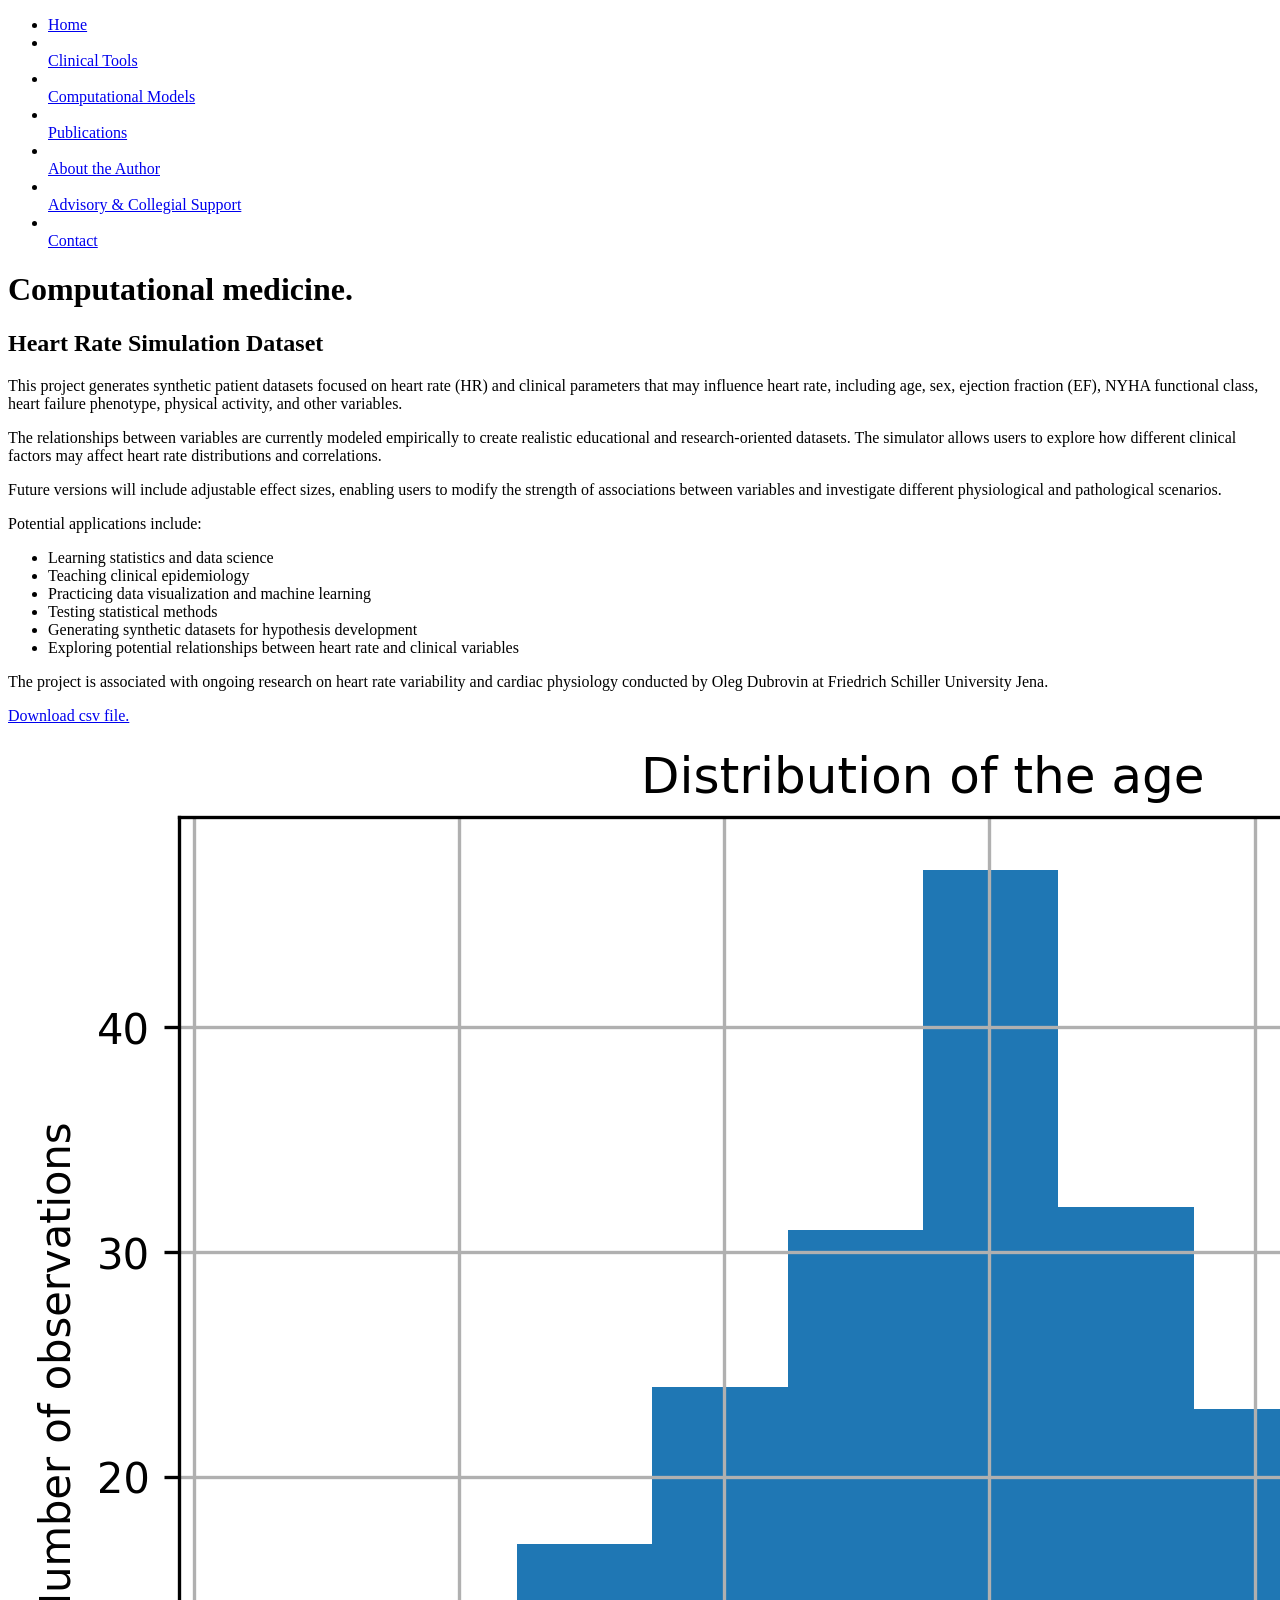
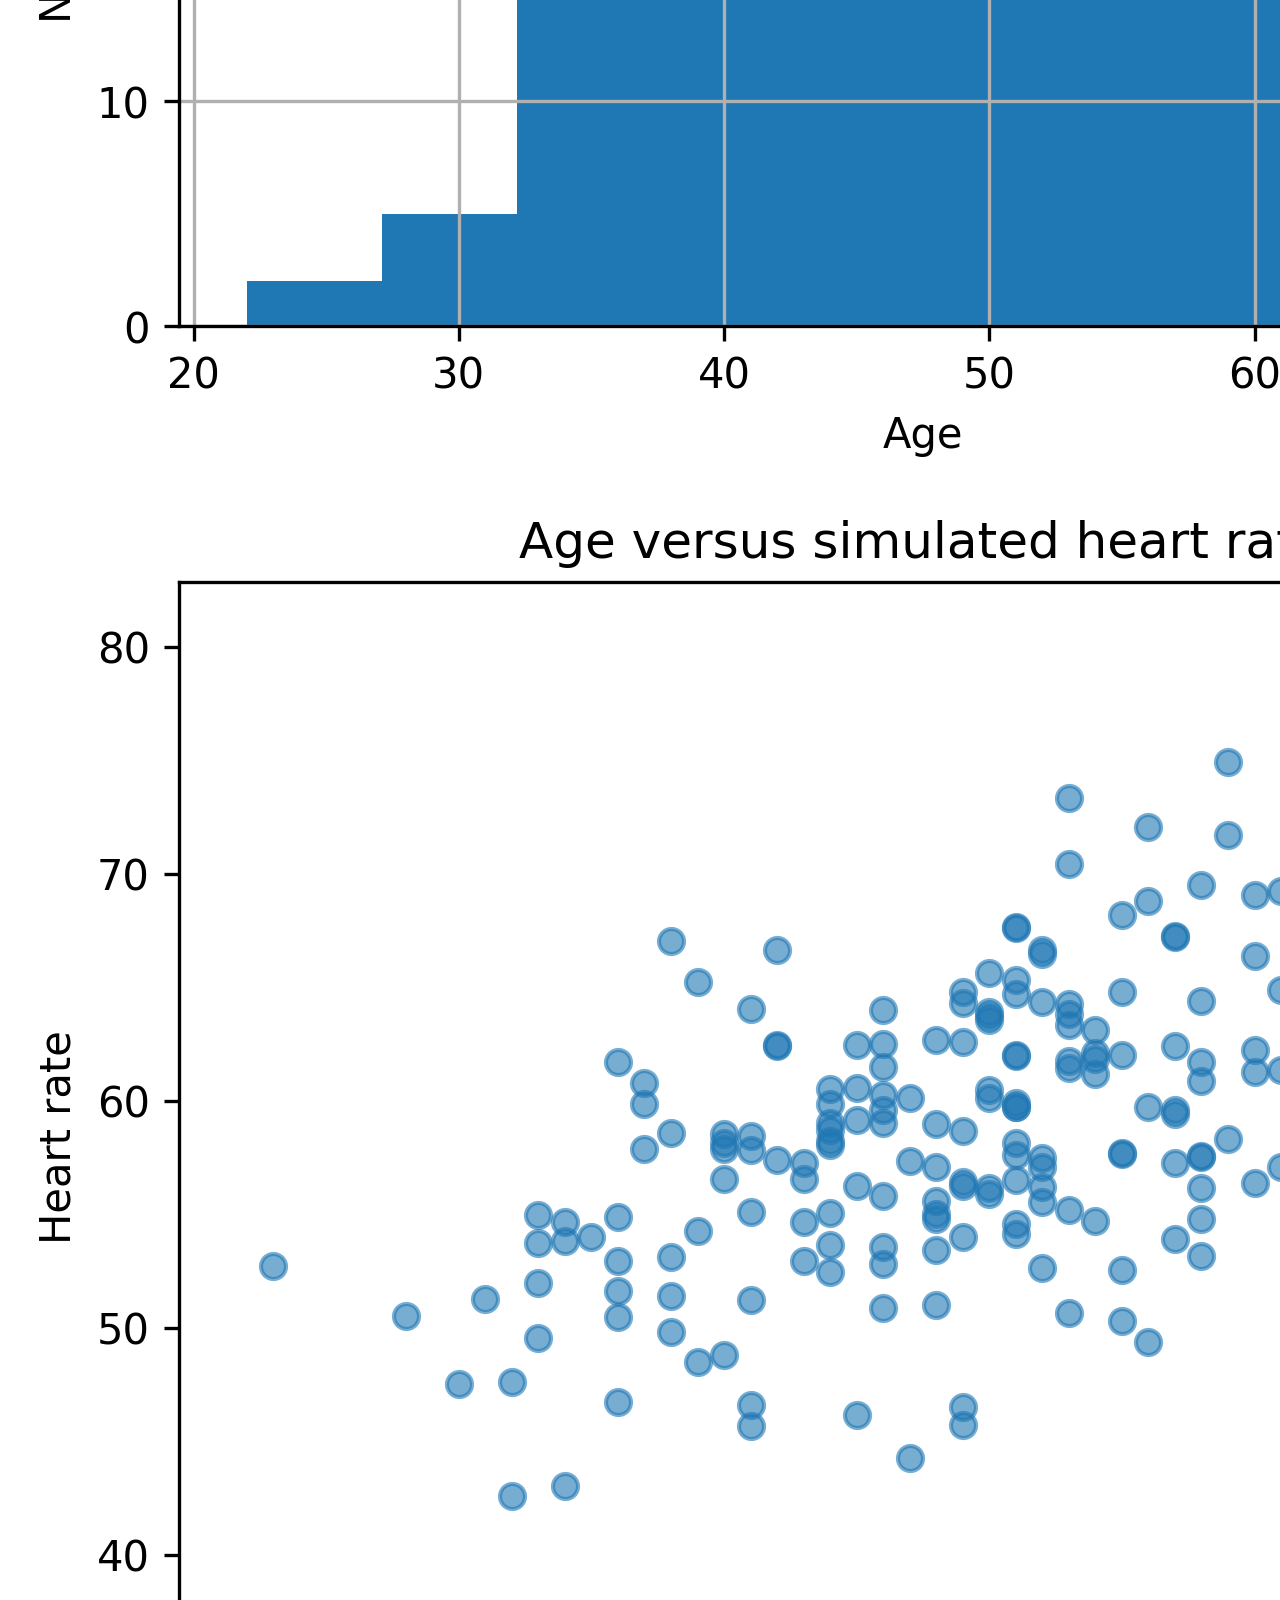
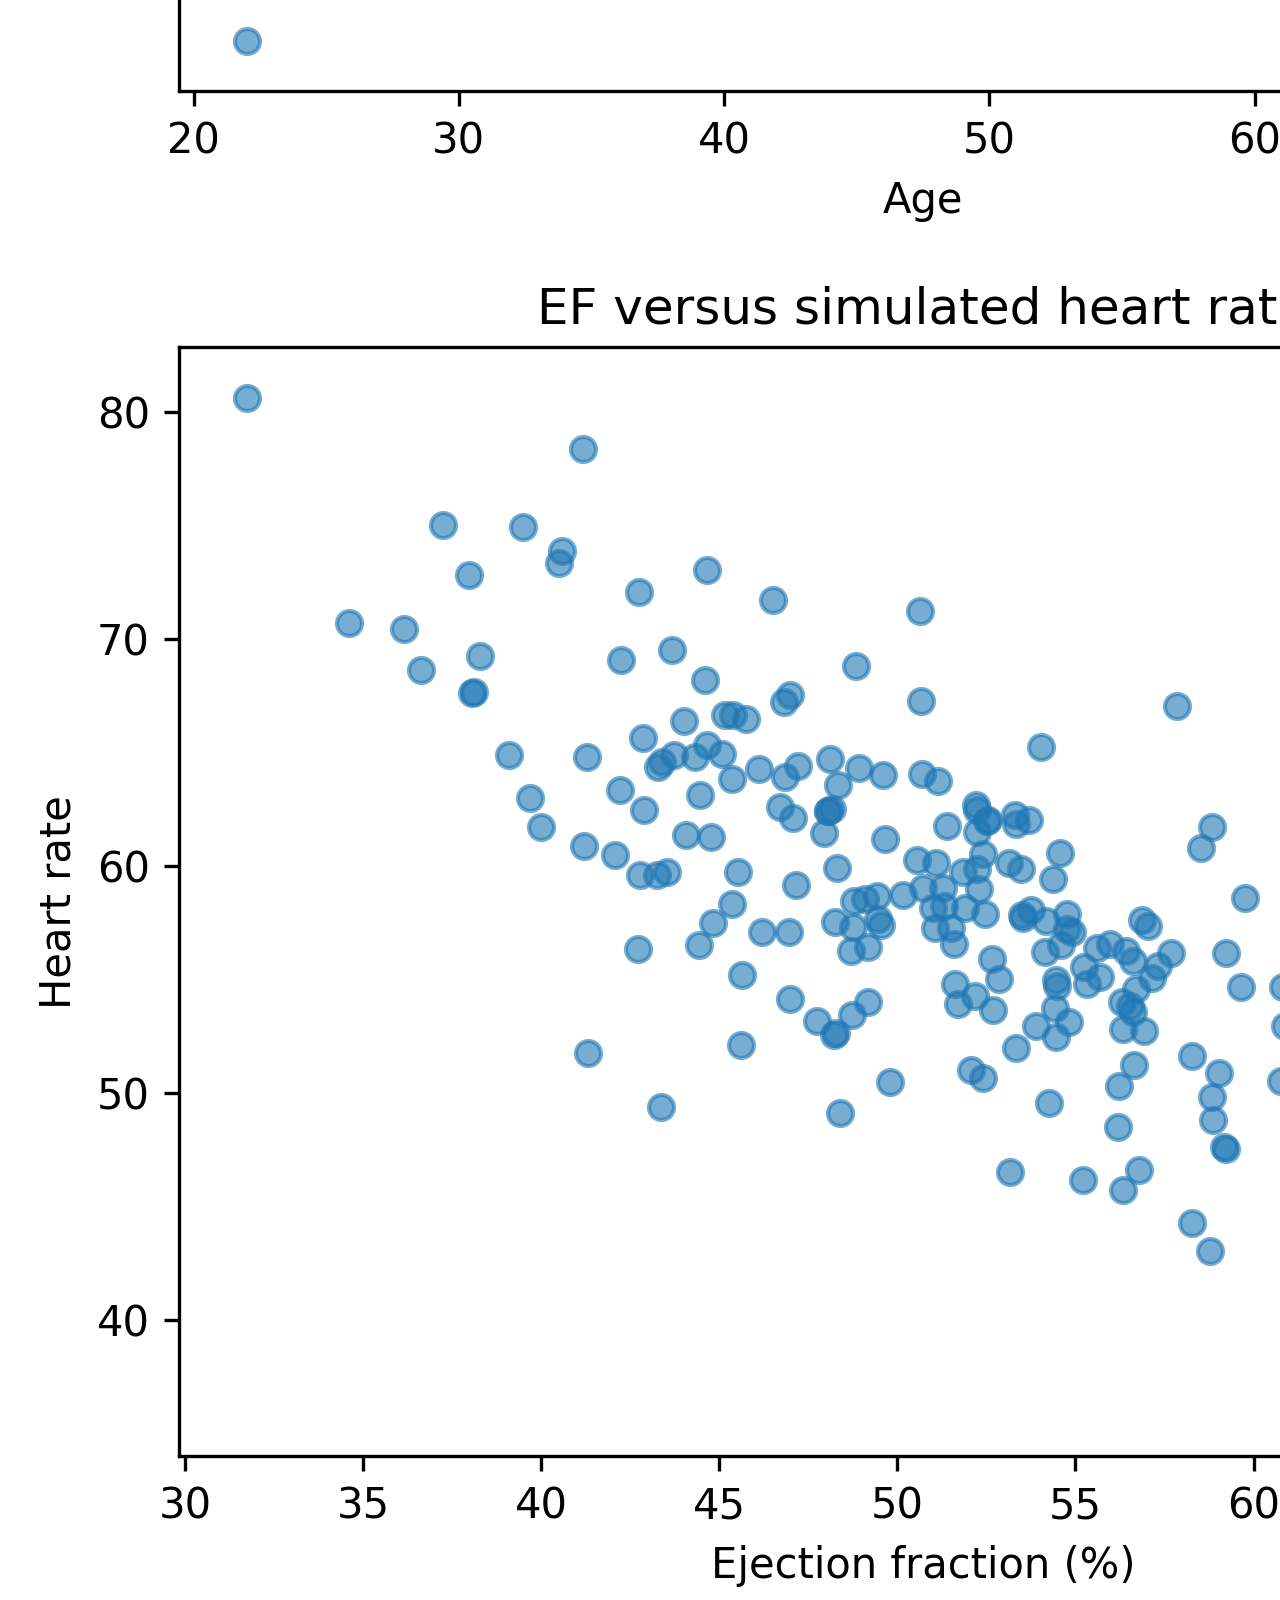
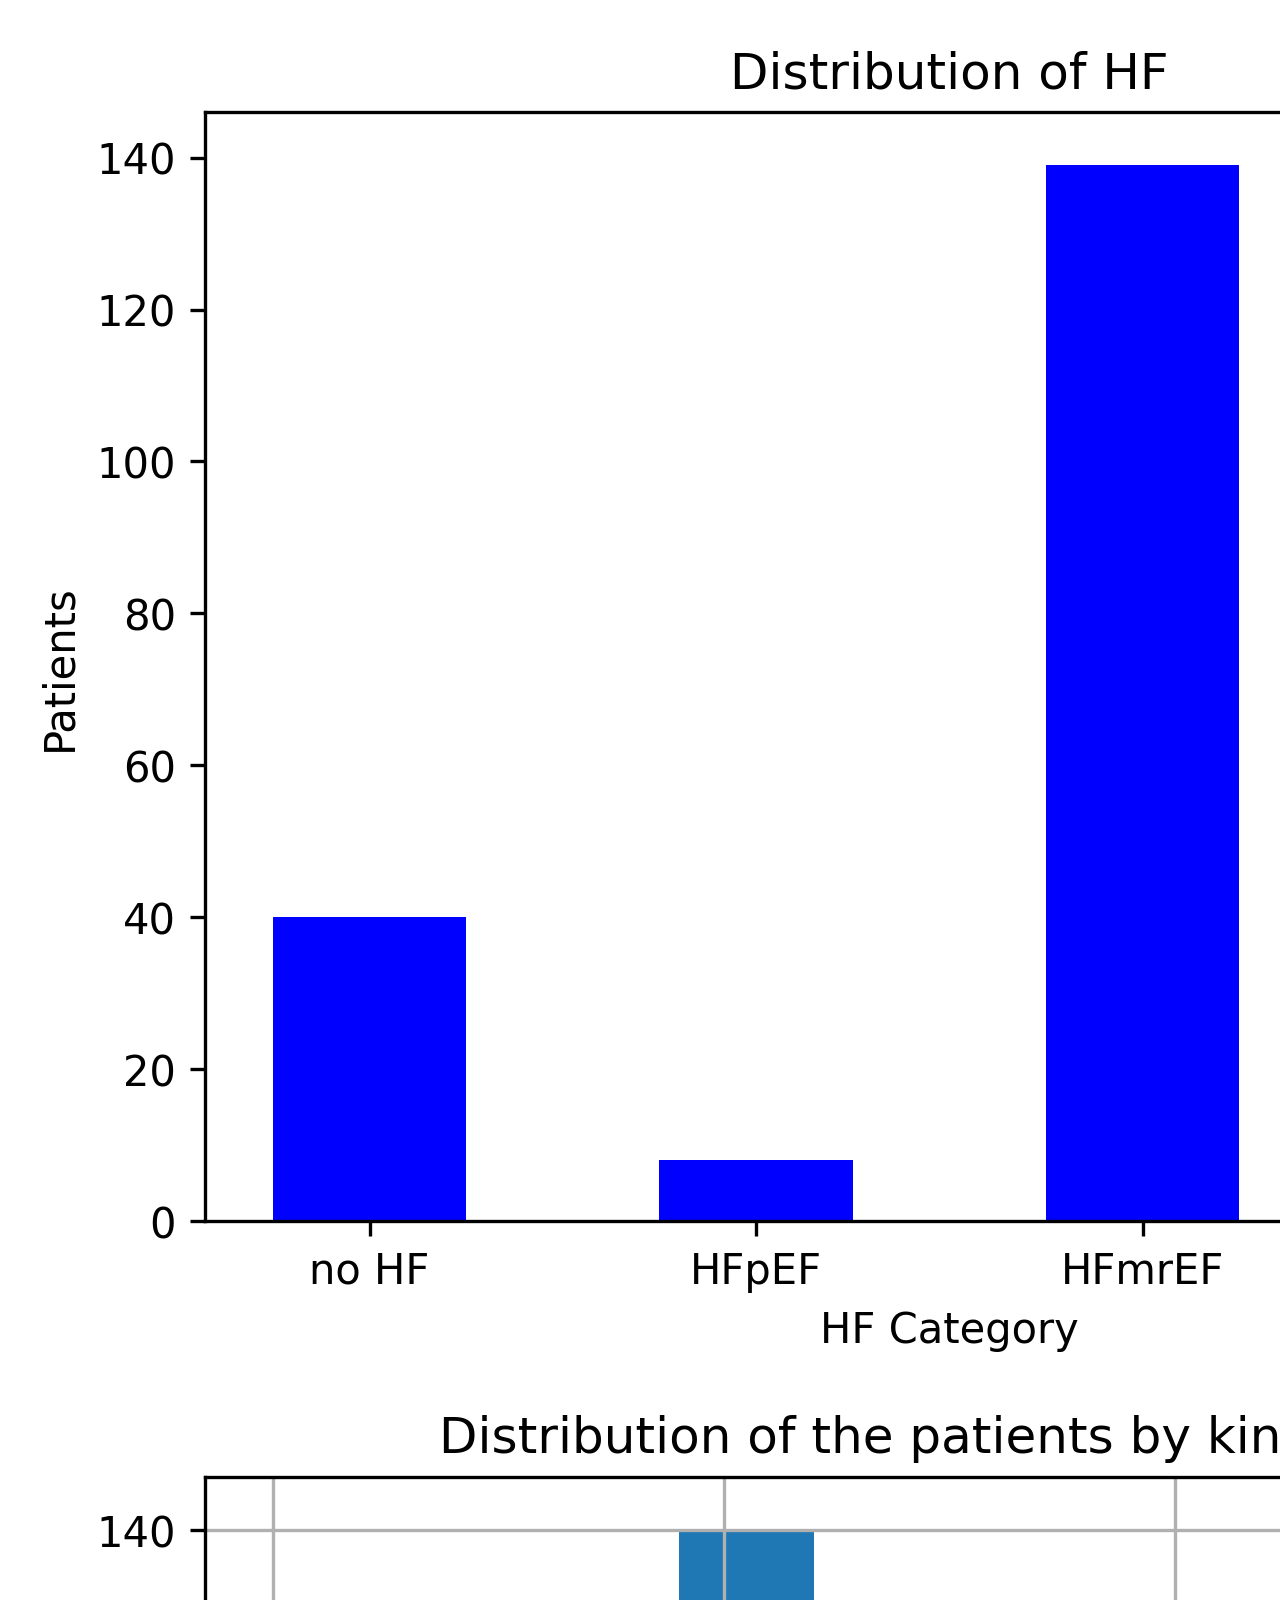
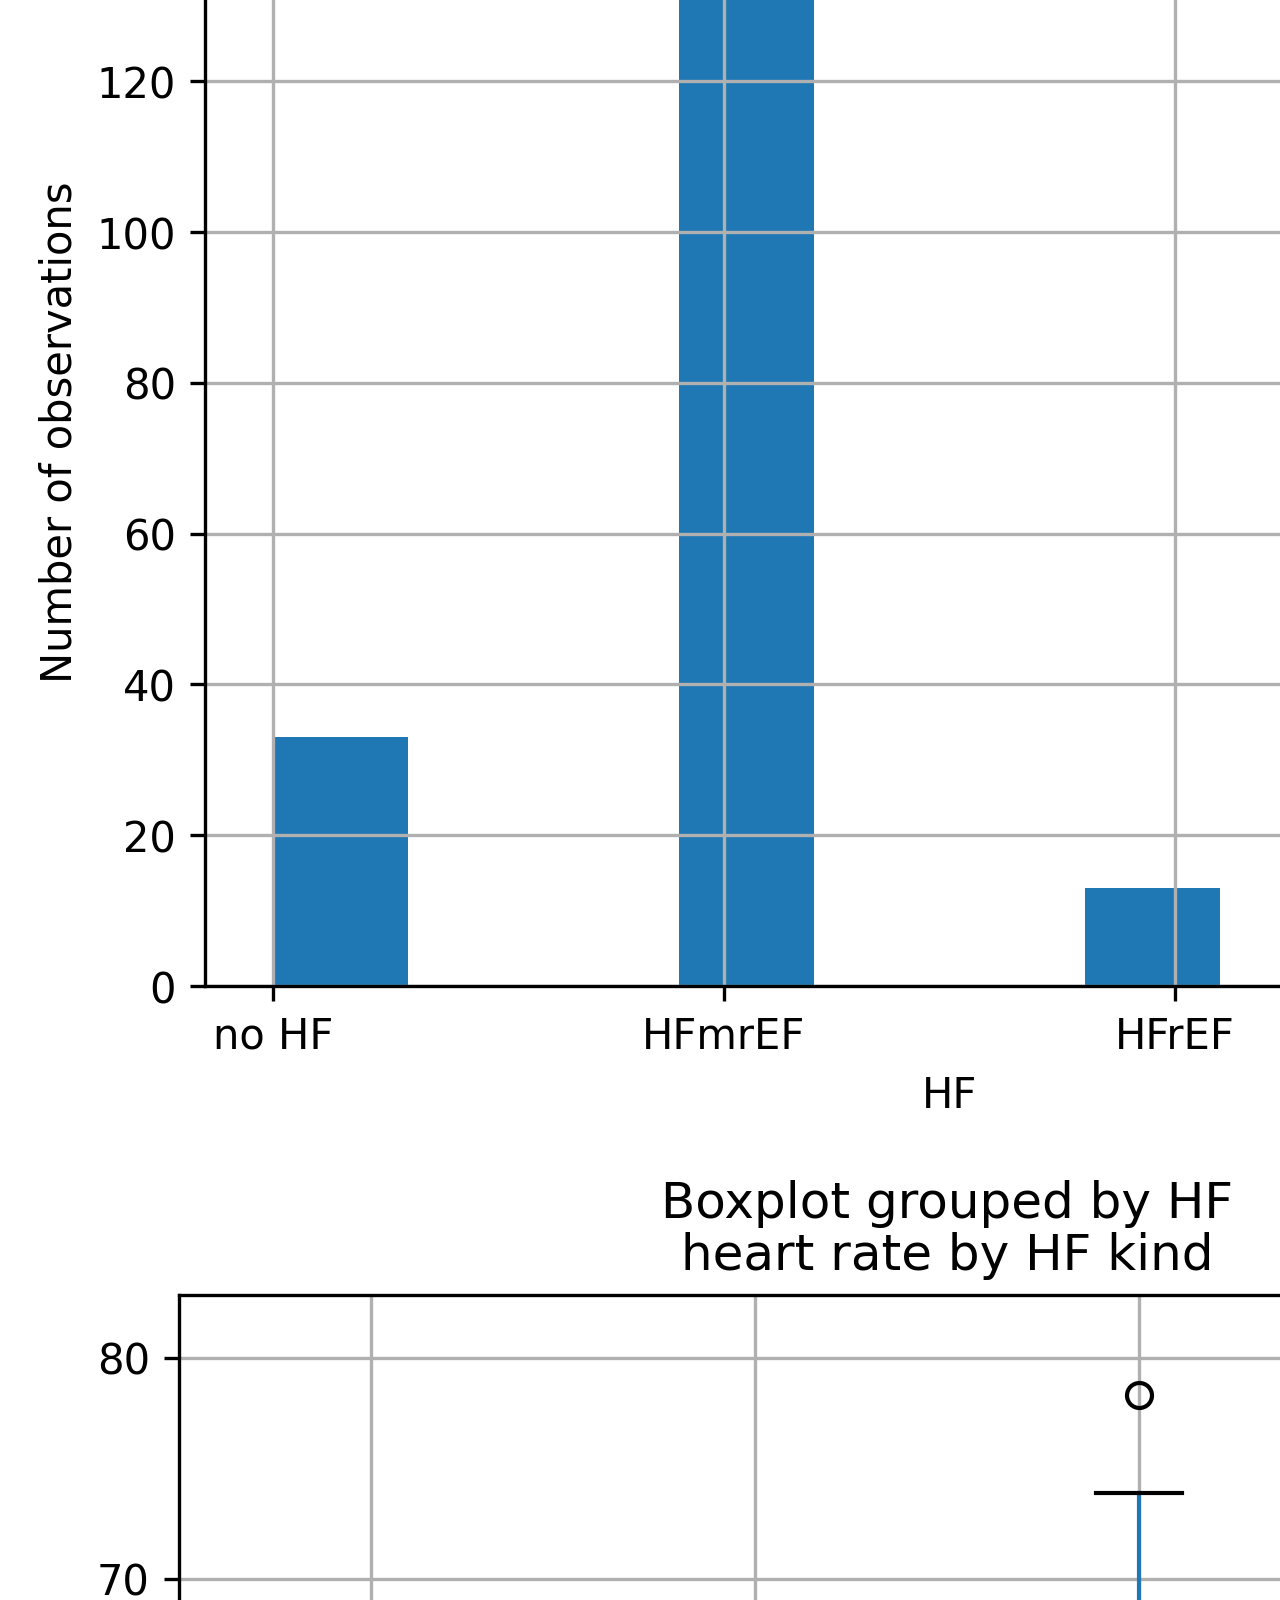
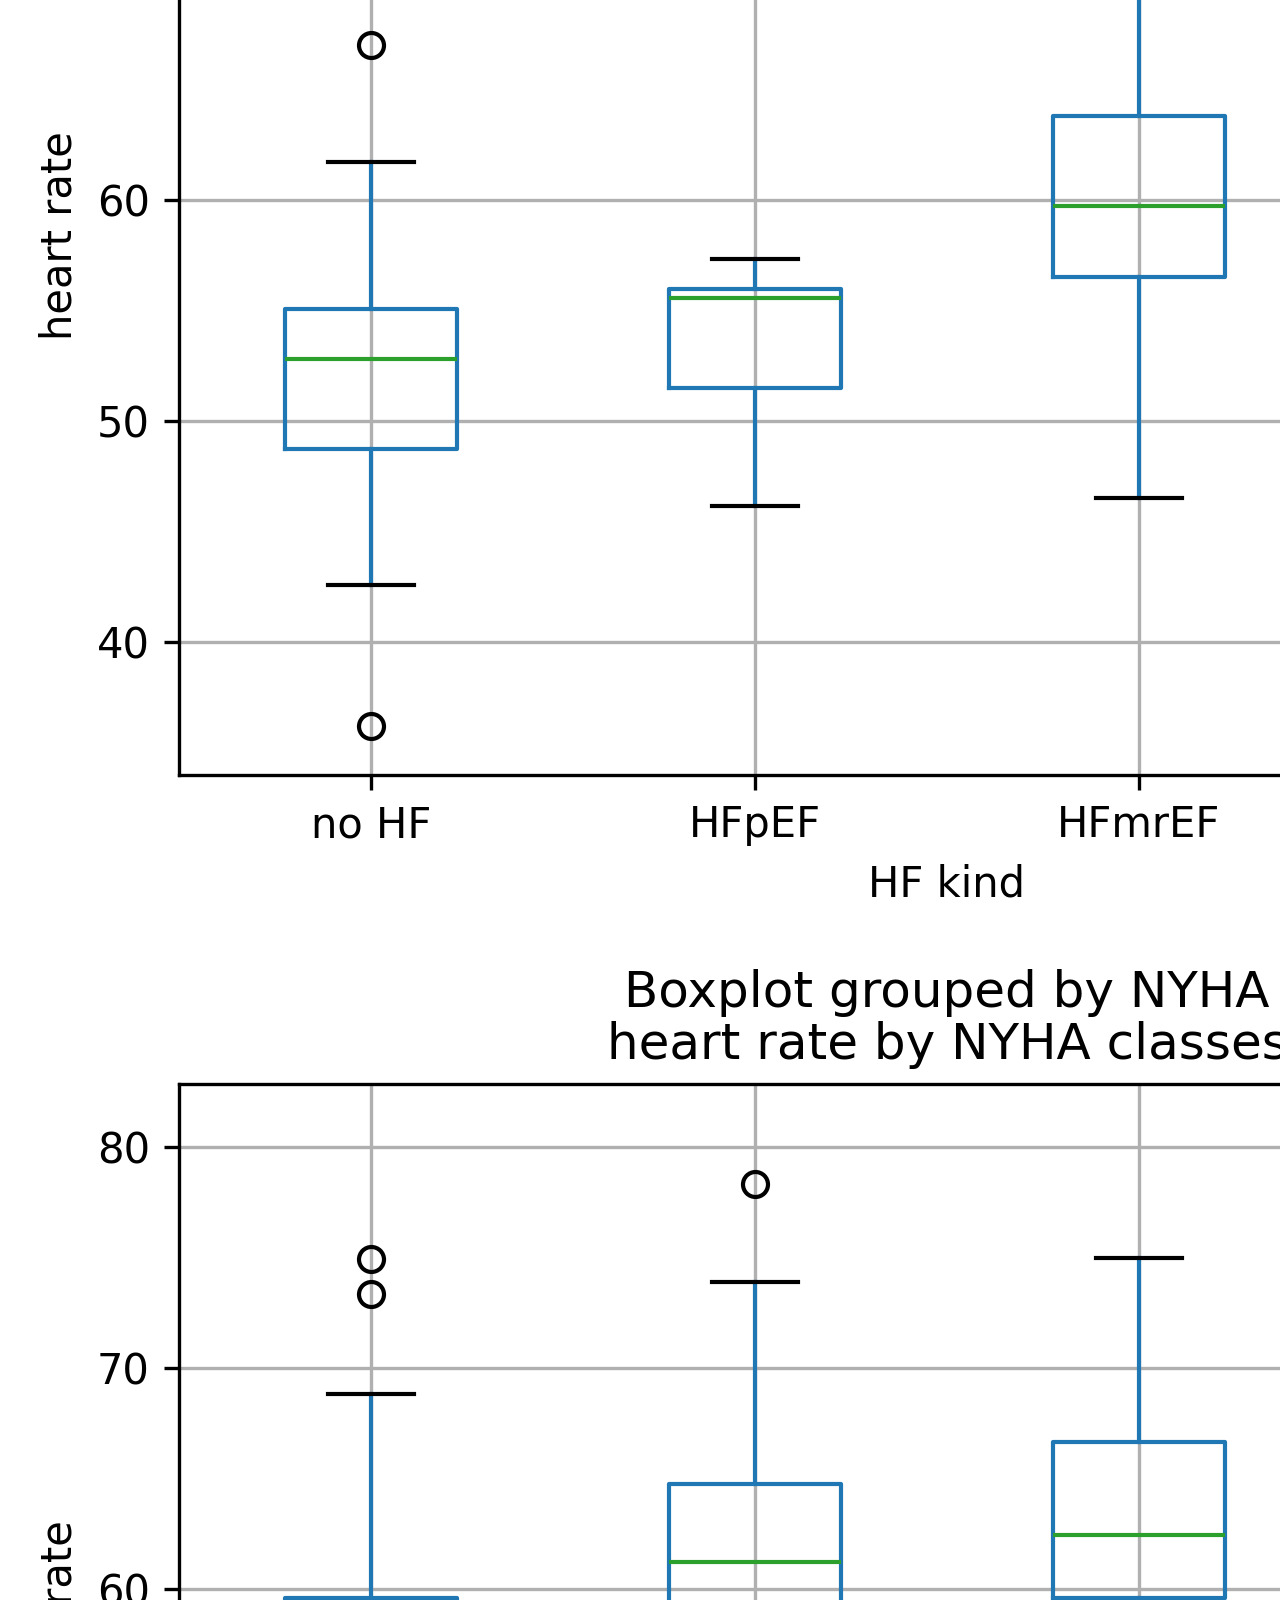
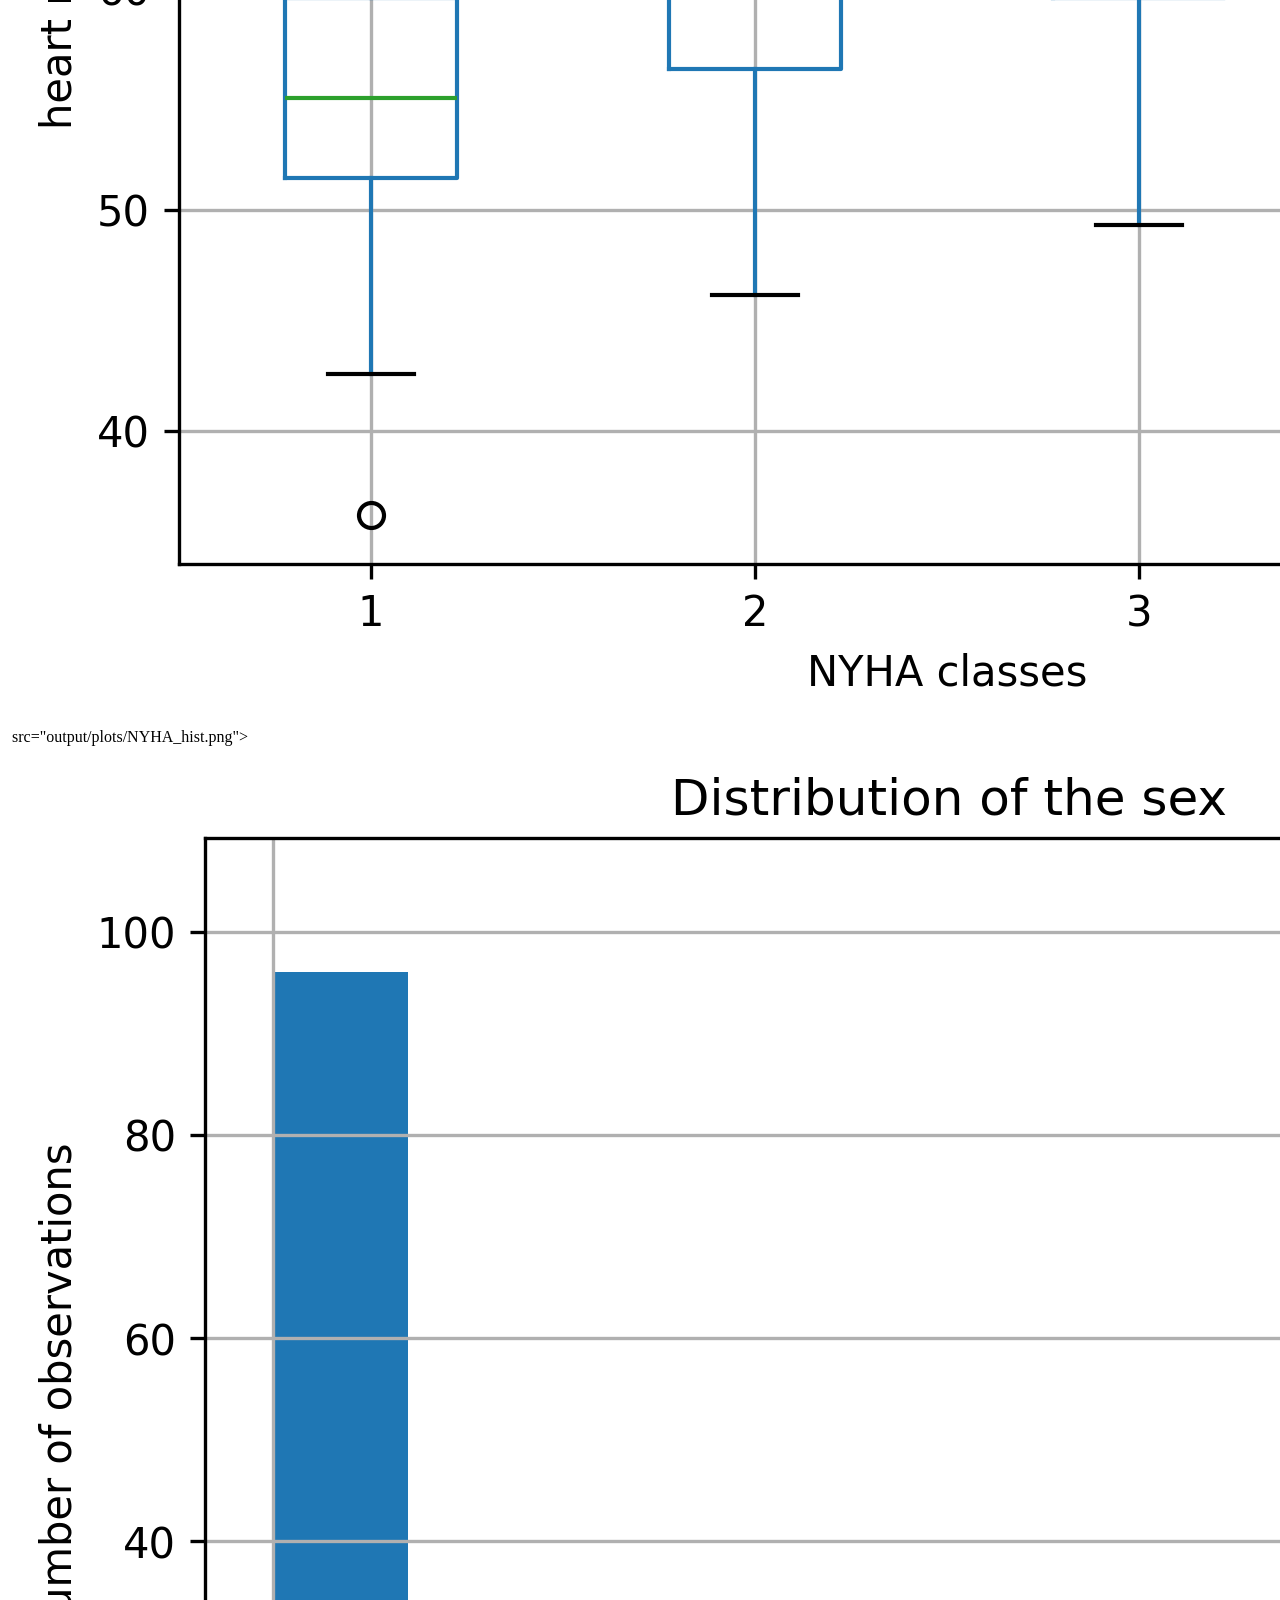
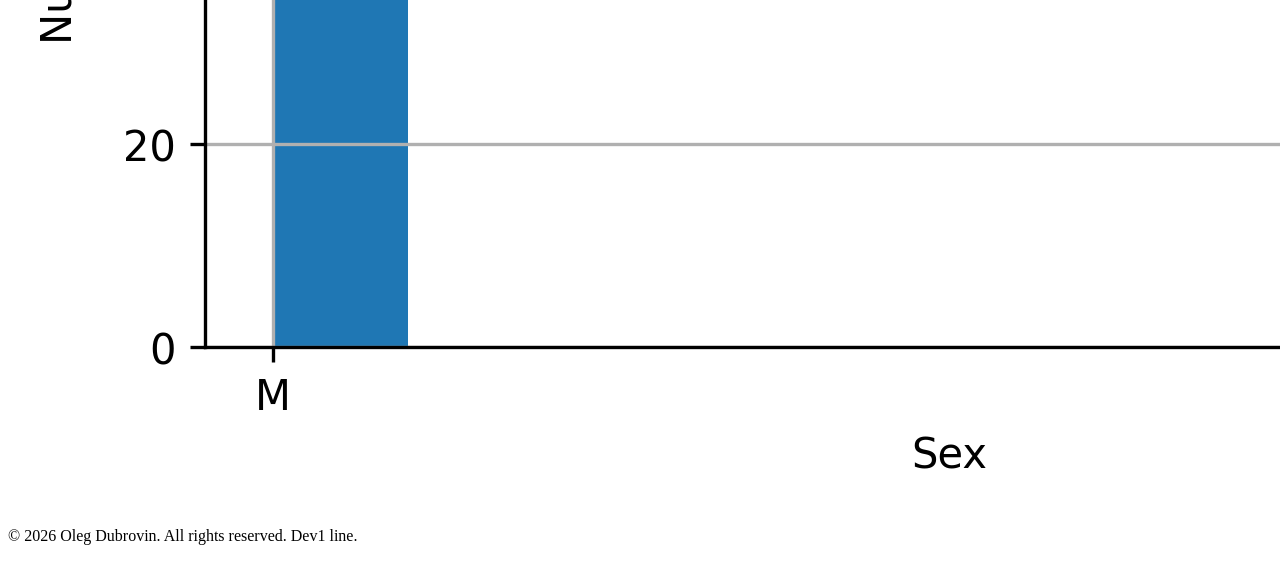
==== HR_data/index.html @ 80c2c416 "convert HR data" ====
<!doctype html>
<html lang="en">
<head>
  <meta charset="utf-8">
  <meta name="viewport" content="width=device-width, initial-scale=1">
  <title>Computational modelling in medicine</title>
  <meta name="description" content="Computational cardiology, electrophysiology, and physiological modeling.">
  <link rel="stylesheet" href="../css/style.css">
</head>

<body>
  <header>
    <nav>
        <ul>
      <li><a href="../index.html">Home</a></li>
       <li></li><a href="../tools.html">Clinical Tools</a></li>
       <li></li><a href="../models.html">Computational Models</a></li>
       <li></li><a href="../publications.html">Publications</a></li>
       <li></li><a href="../author.html">About the Author</a></li>
       <li></li><a href="../advisory.html">Advisory & Collegial Support  </a></li>
       <li></li><a href="../contact.html">Contact</a></li>
      </ul>
    </nav>
  </header>

  <main class="grid">
    <h1>Computational medicine.</h1>
<h2>Heart Rate Simulation Dataset</h2>

<p>This project generates synthetic patient datasets focused on heart rate (HR) and clinical parameters that may influence heart rate, including age, sex, ejection fraction (EF), NYHA functional class, heart failure phenotype, physical activity, and other variables.</p>
<p>The relationships between variables are currently modeled empirically to create realistic educational and research-oriented datasets. The simulator allows users to explore how different clinical factors may affect heart rate distributions and correlations.
</p>
<p>Future versions will include adjustable effect sizes, enabling users to modify the strength of associations between variables and investigate different physiological and pathological scenarios.</p>
<p>Potential applications include:</p>
<ul>
      <li>Learning statistics and data science</li>
       <li>Teaching clinical epidemiology</li>
       <li>Practicing data visualization and machine learning</li>
       <li>Testing statistical methods</li>
       <li>Generating synthetic datasets for hypothesis development</li>
       <li>Exploring potential relationships between heart rate and clinical variables</li>
      </ul>


<p>The project is associated with ongoing research on heart rate variability and cardiac physiology conducted by Oleg Dubrovin at Friedrich Schiller University Jena.</p>
<div>
   <a  href="output/df1.csv">Download csv file.</a> </div>
   <a href="output/plots/age_hist.png" ><img class="plot-image" src="output/plots/age_hist.png"></a>
    <a href="output/plots/Age_vs_hr.png" ><img  class="plot-image" src="output/plots/Age_vs_hr.png"></a>
    <a href="output/plots/ef_vs_hr.png" ><img class="plot-image" src="output/plots/ef_vs_hr.png"></a>
    <a href="output/plots/HF_bar.png" ><img class="plot-image" src="output/plots/HF_bar.png"></a>
    <a href="output/plots/HF_hist.png" ><img  class="plot-image" src="output/plots/HF_hist.png"></a>
    <a href="output/plots/hr_by_HF.png" ><img  class="plot-image" src="output/plots/hr_by_HF.png"></a>
    <a href="output/plots/hr_by_HYHA.png" ><img  class="plot-image" src="output/plots/hr_by_HYHA.png"></a>
    <a href="output/plots/NYHA_hist.png" > </a><img class="plot-image"> src="output/plots/NYHA_hist.png"></a>
    <a href="output/plots/sex_hist.png" ><img  class="plot-image" src="output/plots/sex_hist.png"></a>


  </main>

  <footer>
    <p>&copy; 2026 Oleg Dubrovin. All rights reserved. Dev1 line. </p>
  </footer>
</body>
</html>
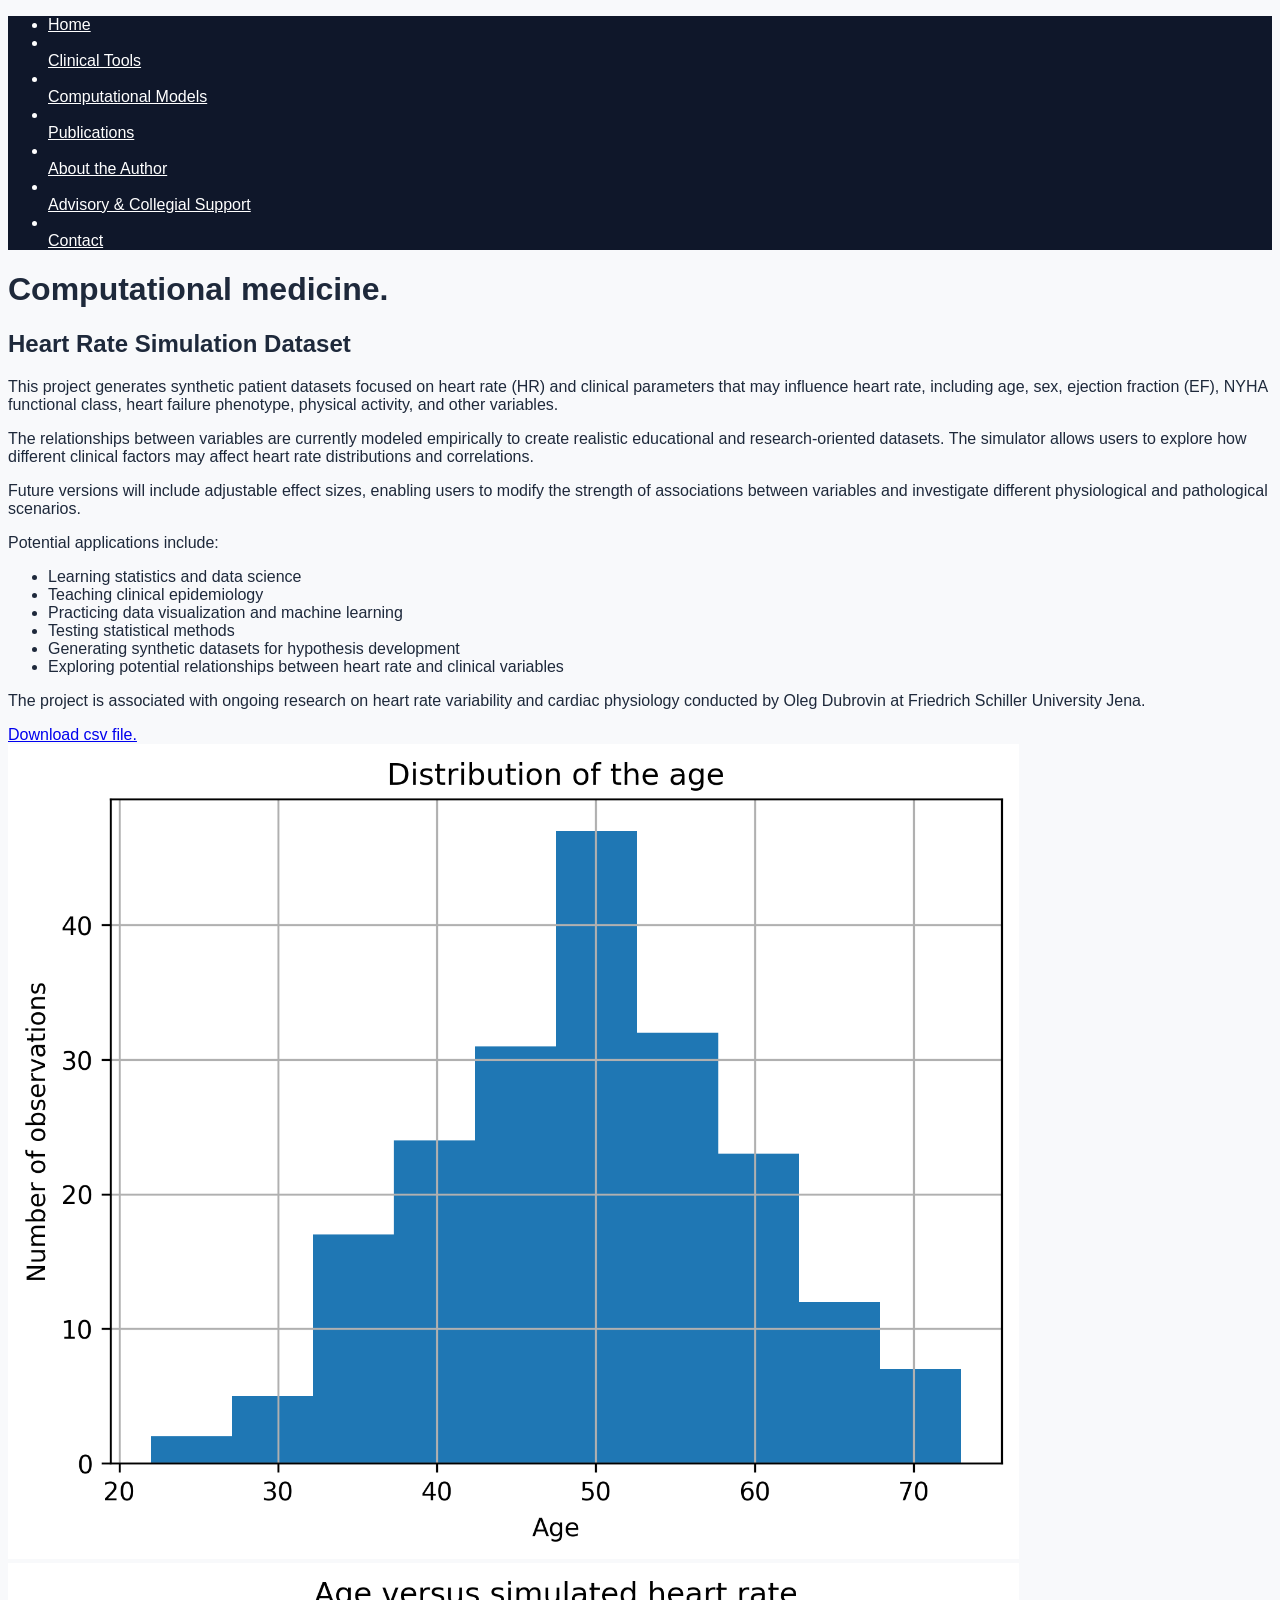
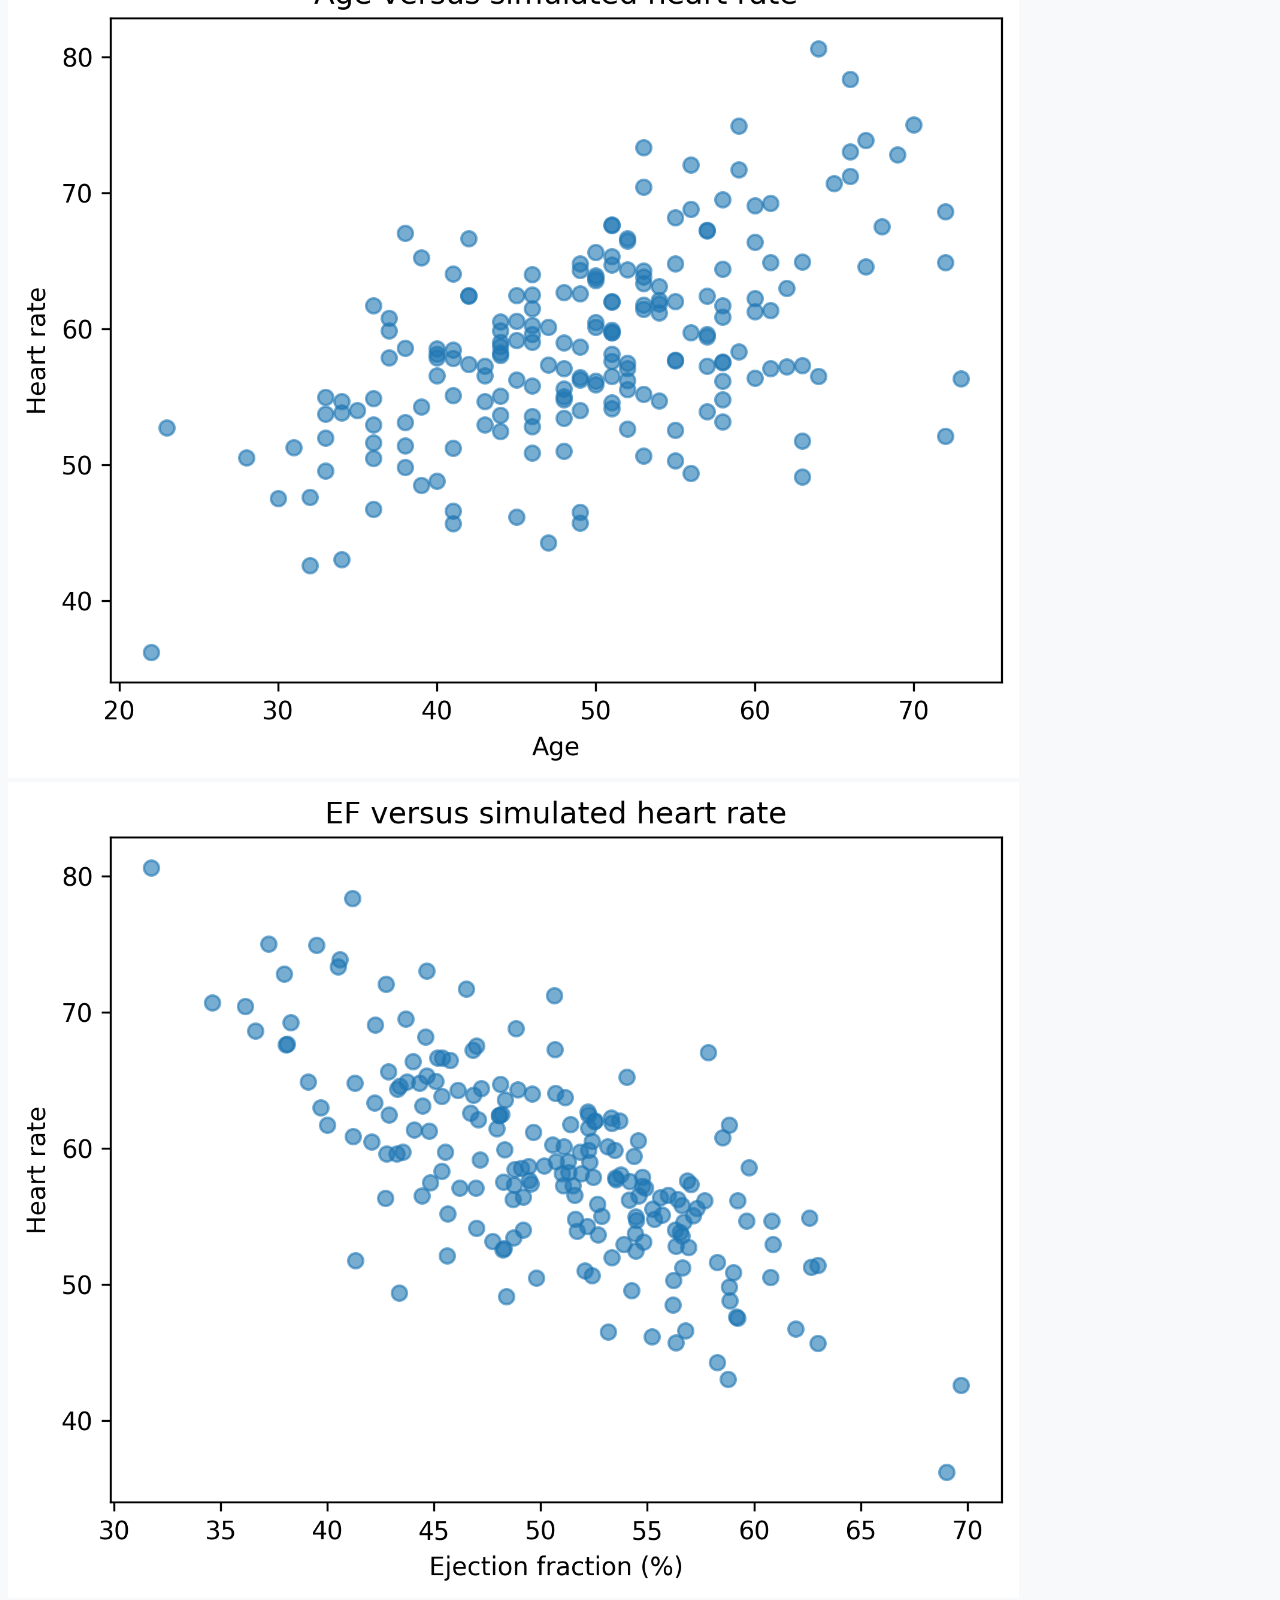
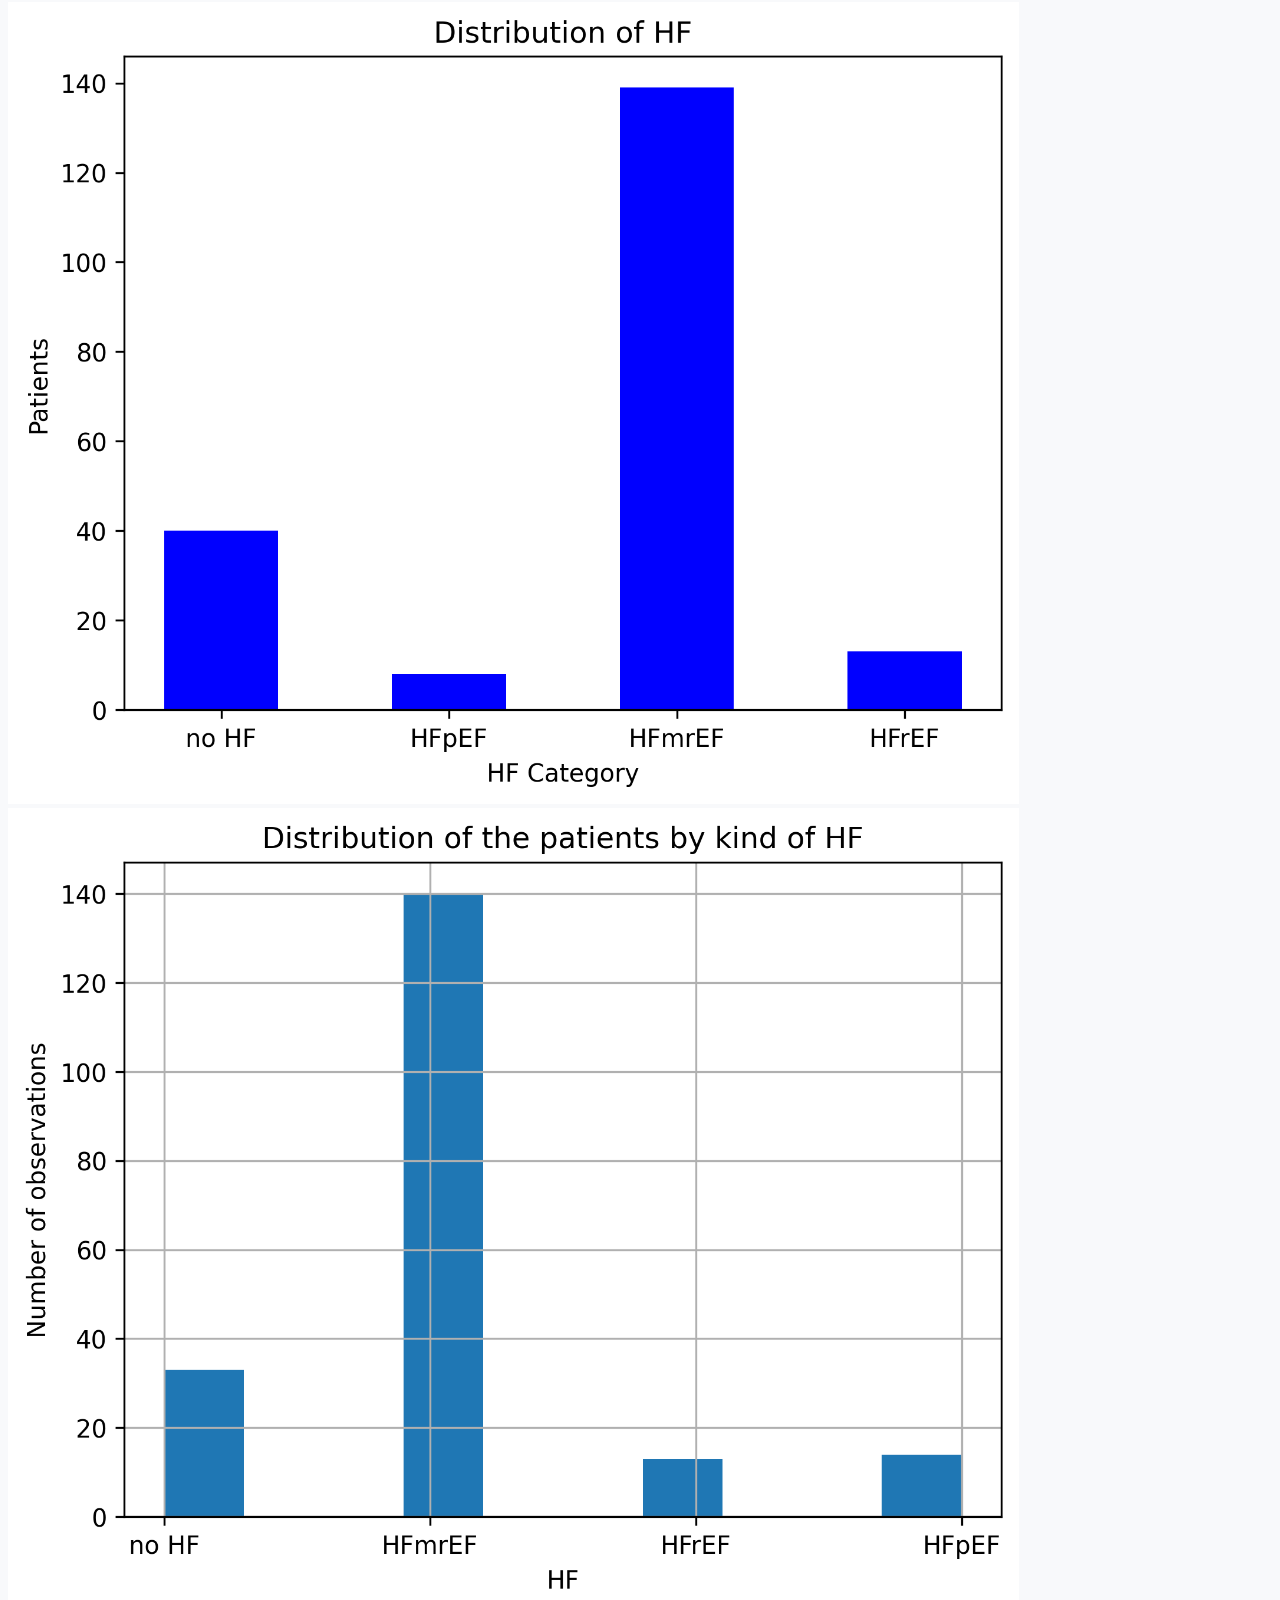
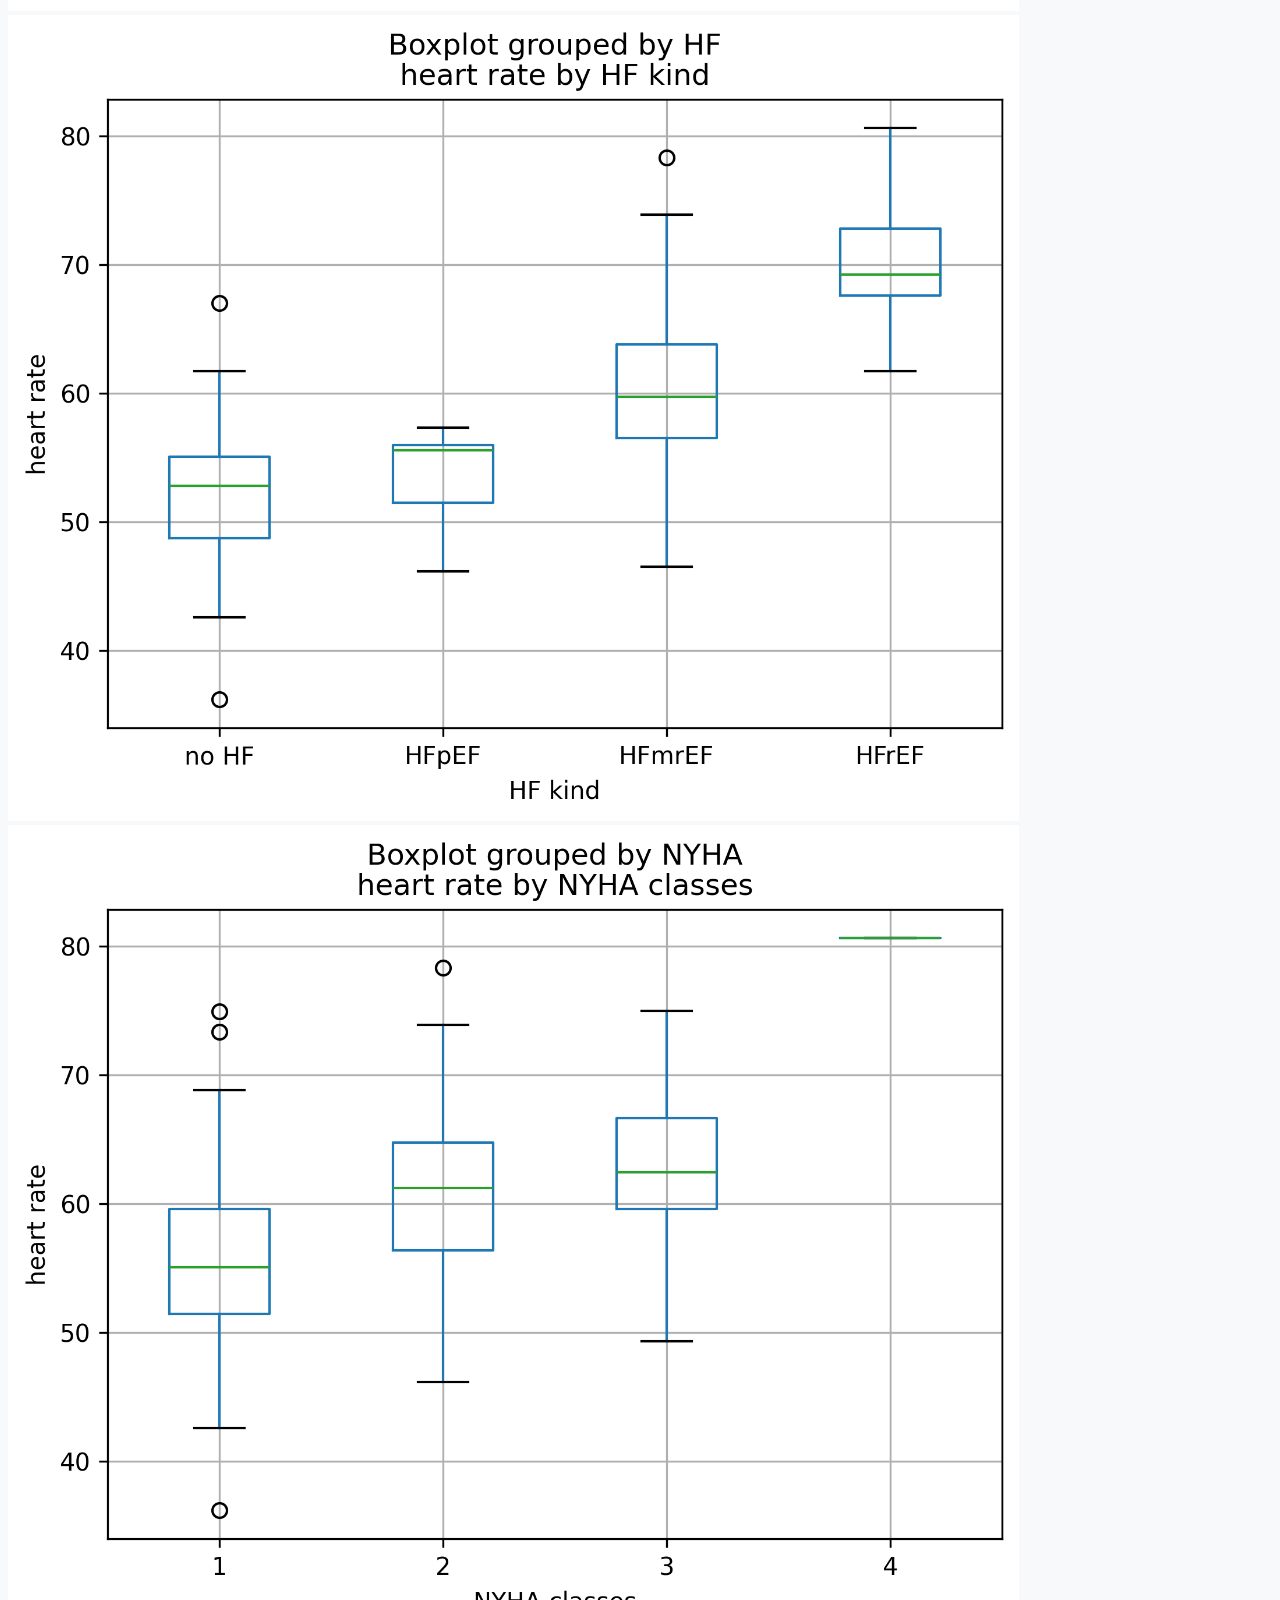
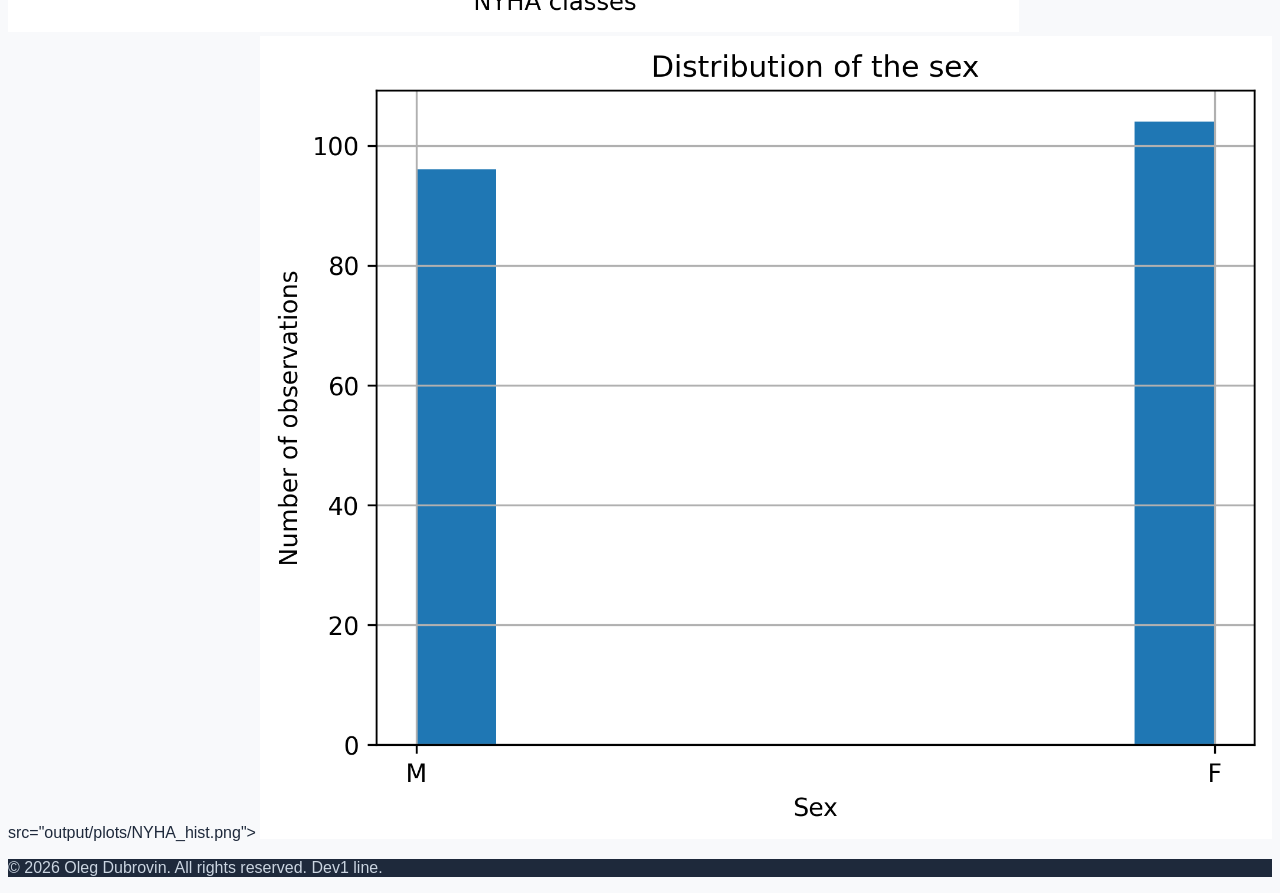
==== commit 87f0d832: "CSS statt css" ====
--- a/HR_data/index.html
+++ b/HR_data/index.html
@@ -5,7 +5,7 @@
   <meta name="viewport" content="width=device-width, initial-scale=1">
   <title>Computational modelling in medicine</title>
   <meta name="description" content="Computational cardiology, electrophysiology, and physiological modeling.">
-  <link rel="stylesheet" href="../css/style.css">
+  <link rel="stylesheet" href="../CSS/style.css">
 </head>
 
 <body>
--- a/CSS/style.css
+++ b/CSS/style.css
@@ -0,0 +1,33 @@
+body {
+  background: #f8f9fb;
+  color: #1e293b;
+  font-family: Arial, sans-serif;
+}
+
+header {
+  background: #0f172a;
+  color: white;
+}
+
+nav a {
+  color: white;
+}
+
+nav a:hover {
+  color: #60a5fa;
+}
+
+.card {
+  background: white;
+  border: 1px solid #e2e8f0;
+  border-radius: 12px;
+}
+
+footer {
+  background: #1e293b;
+  color: #cbd5e1;
+}
+.plot-image {
+    max-width: 80%;
+    height: auto;
+}
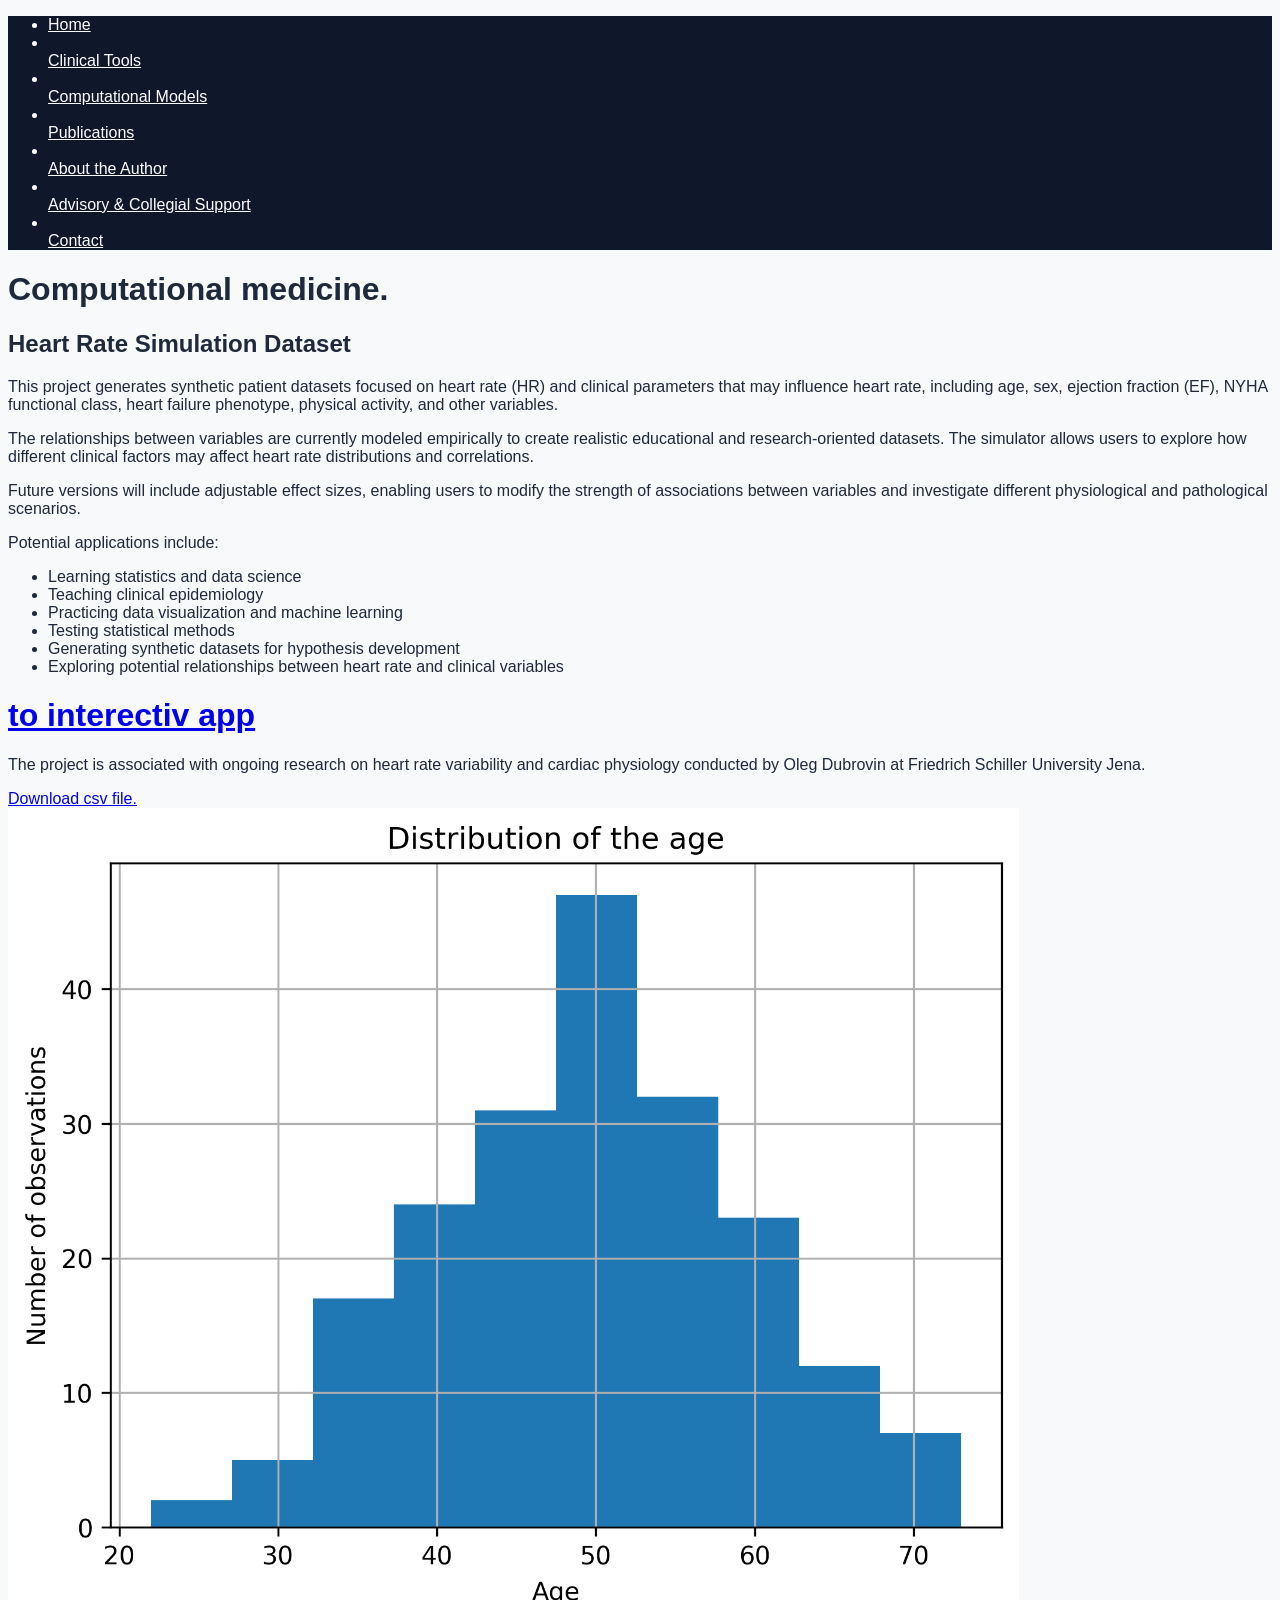
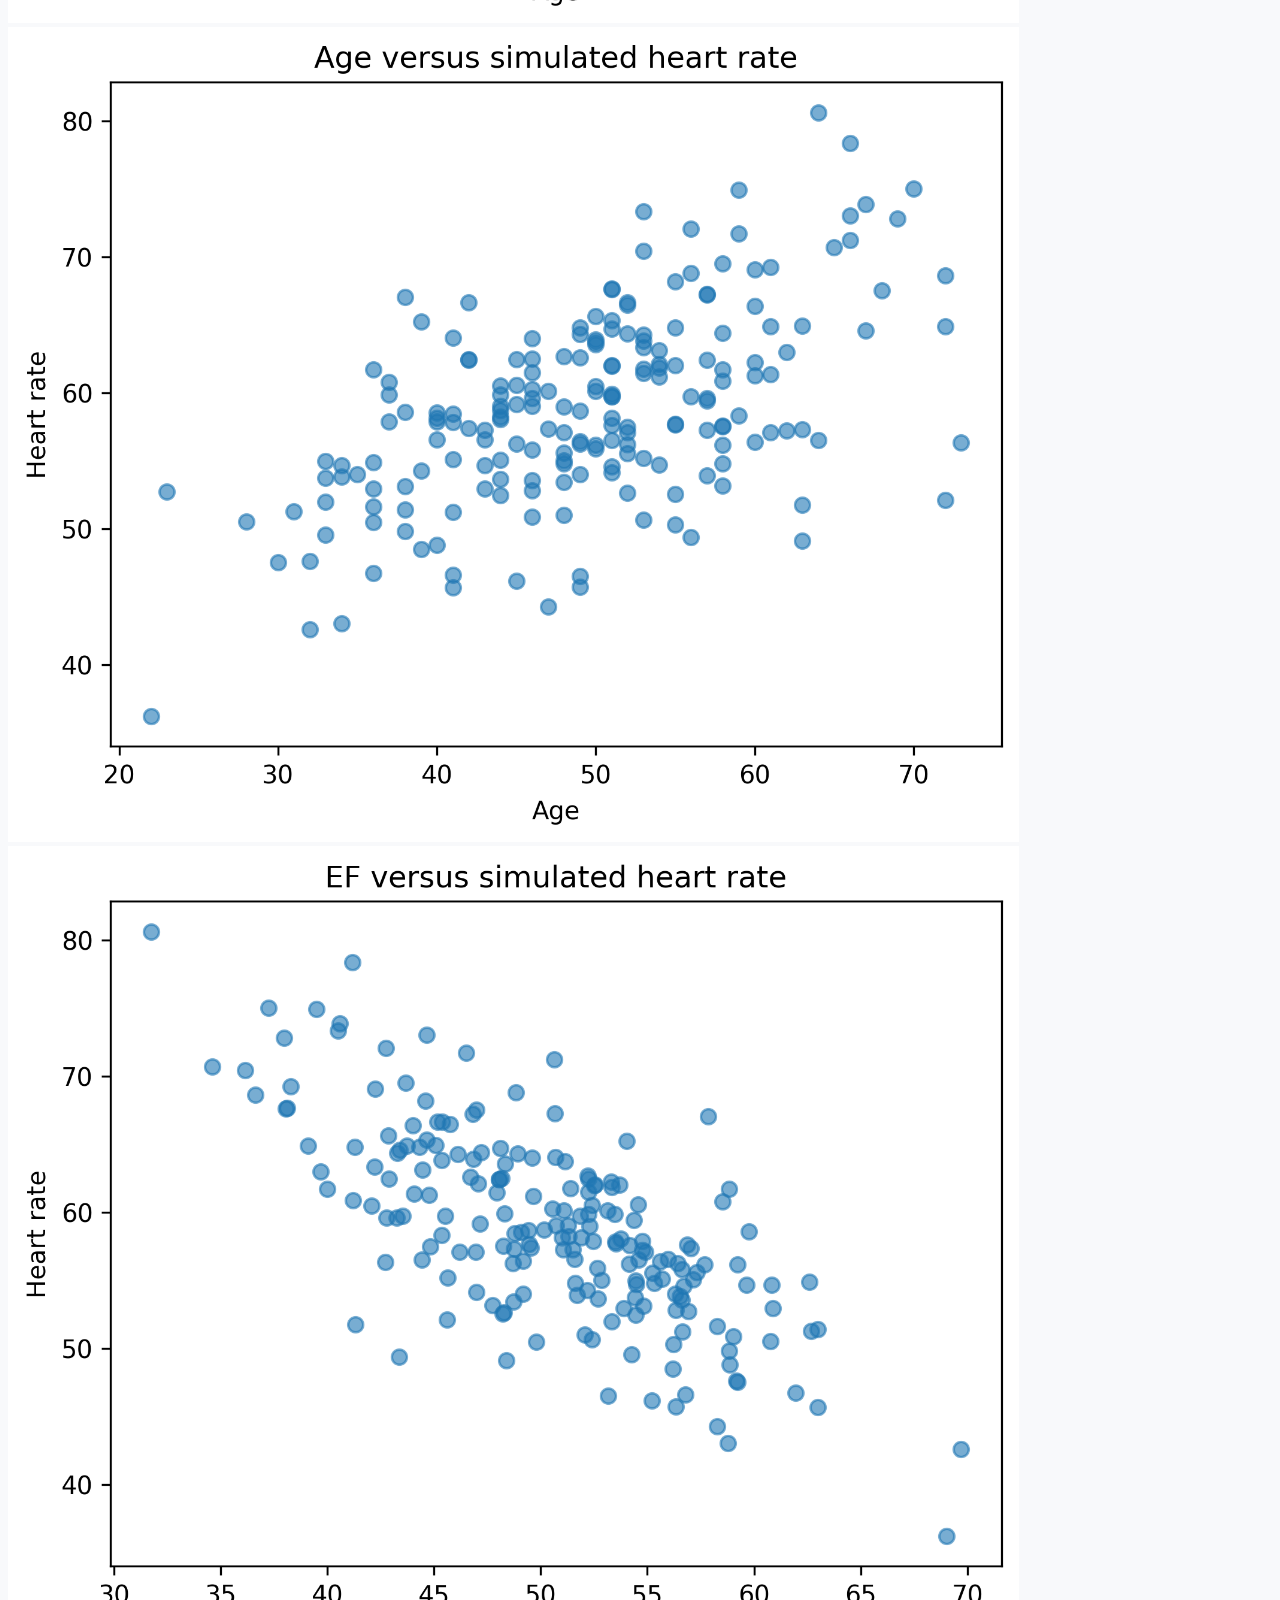
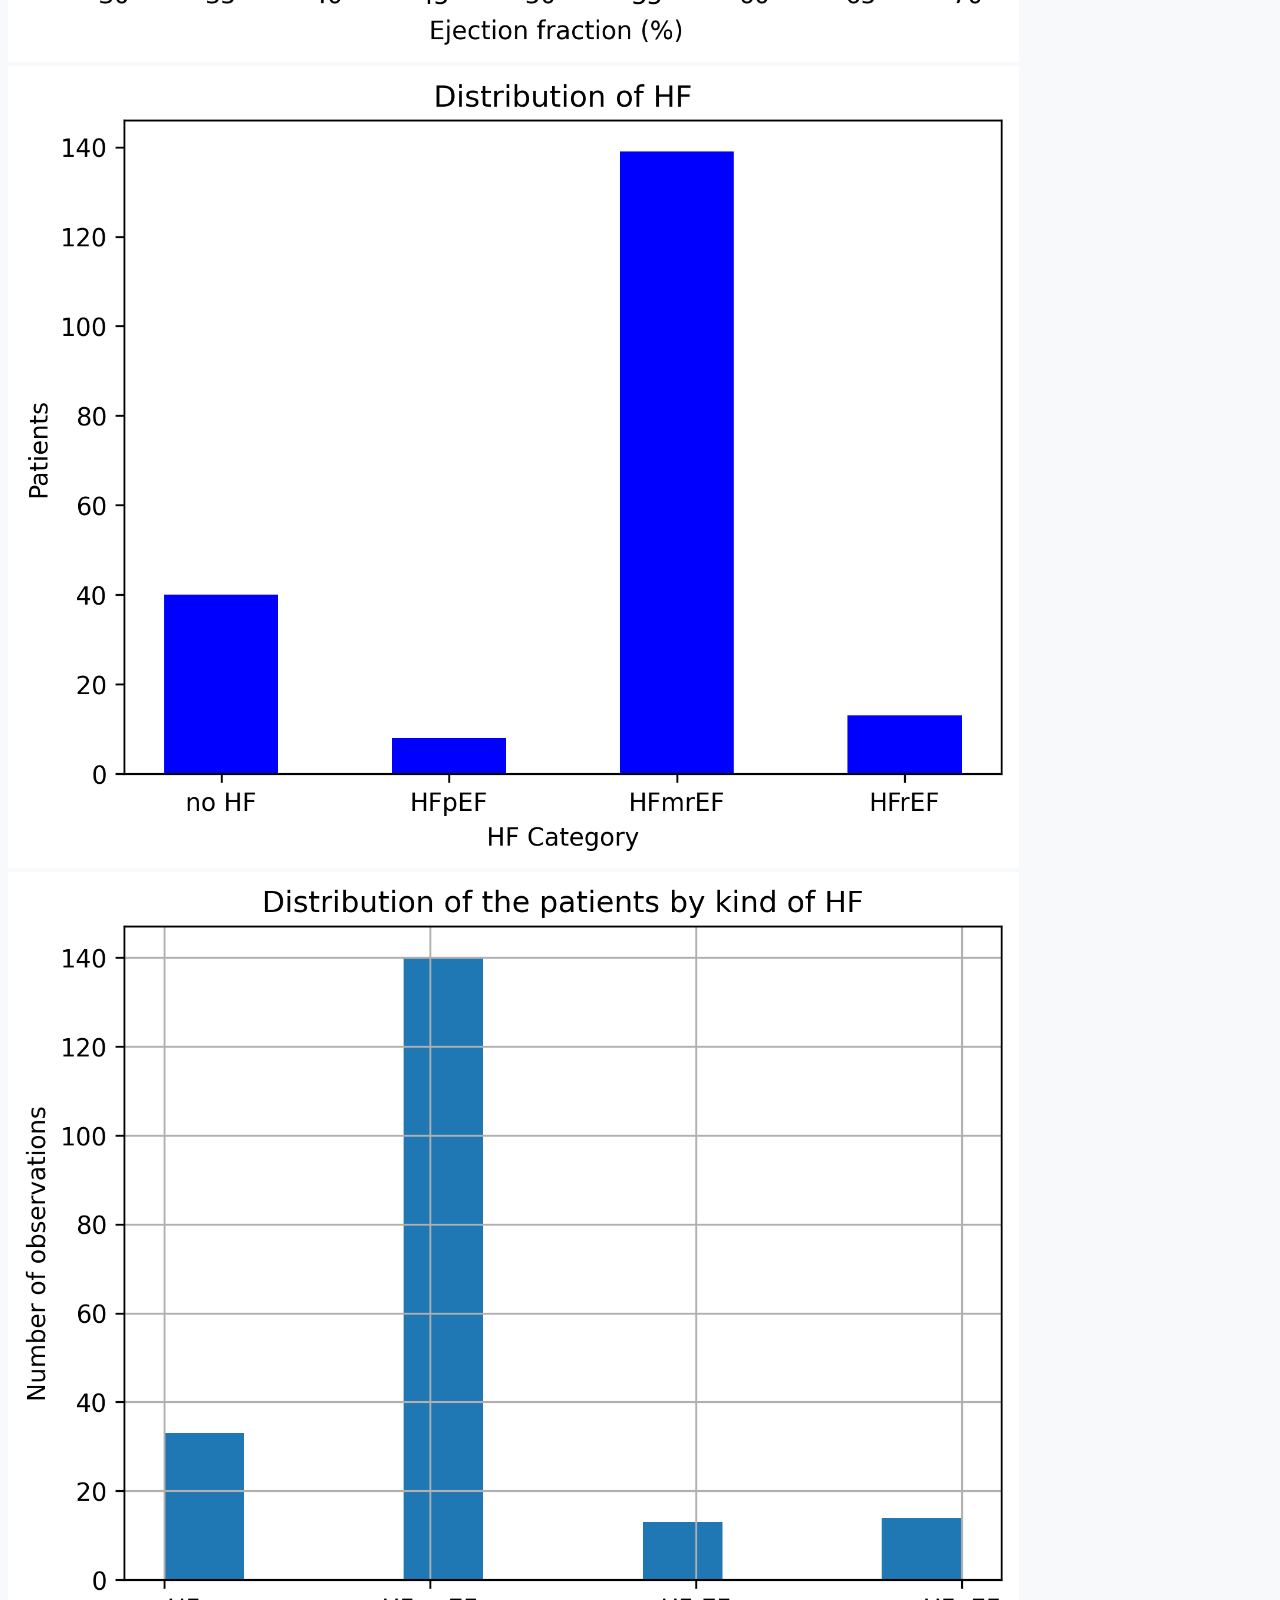
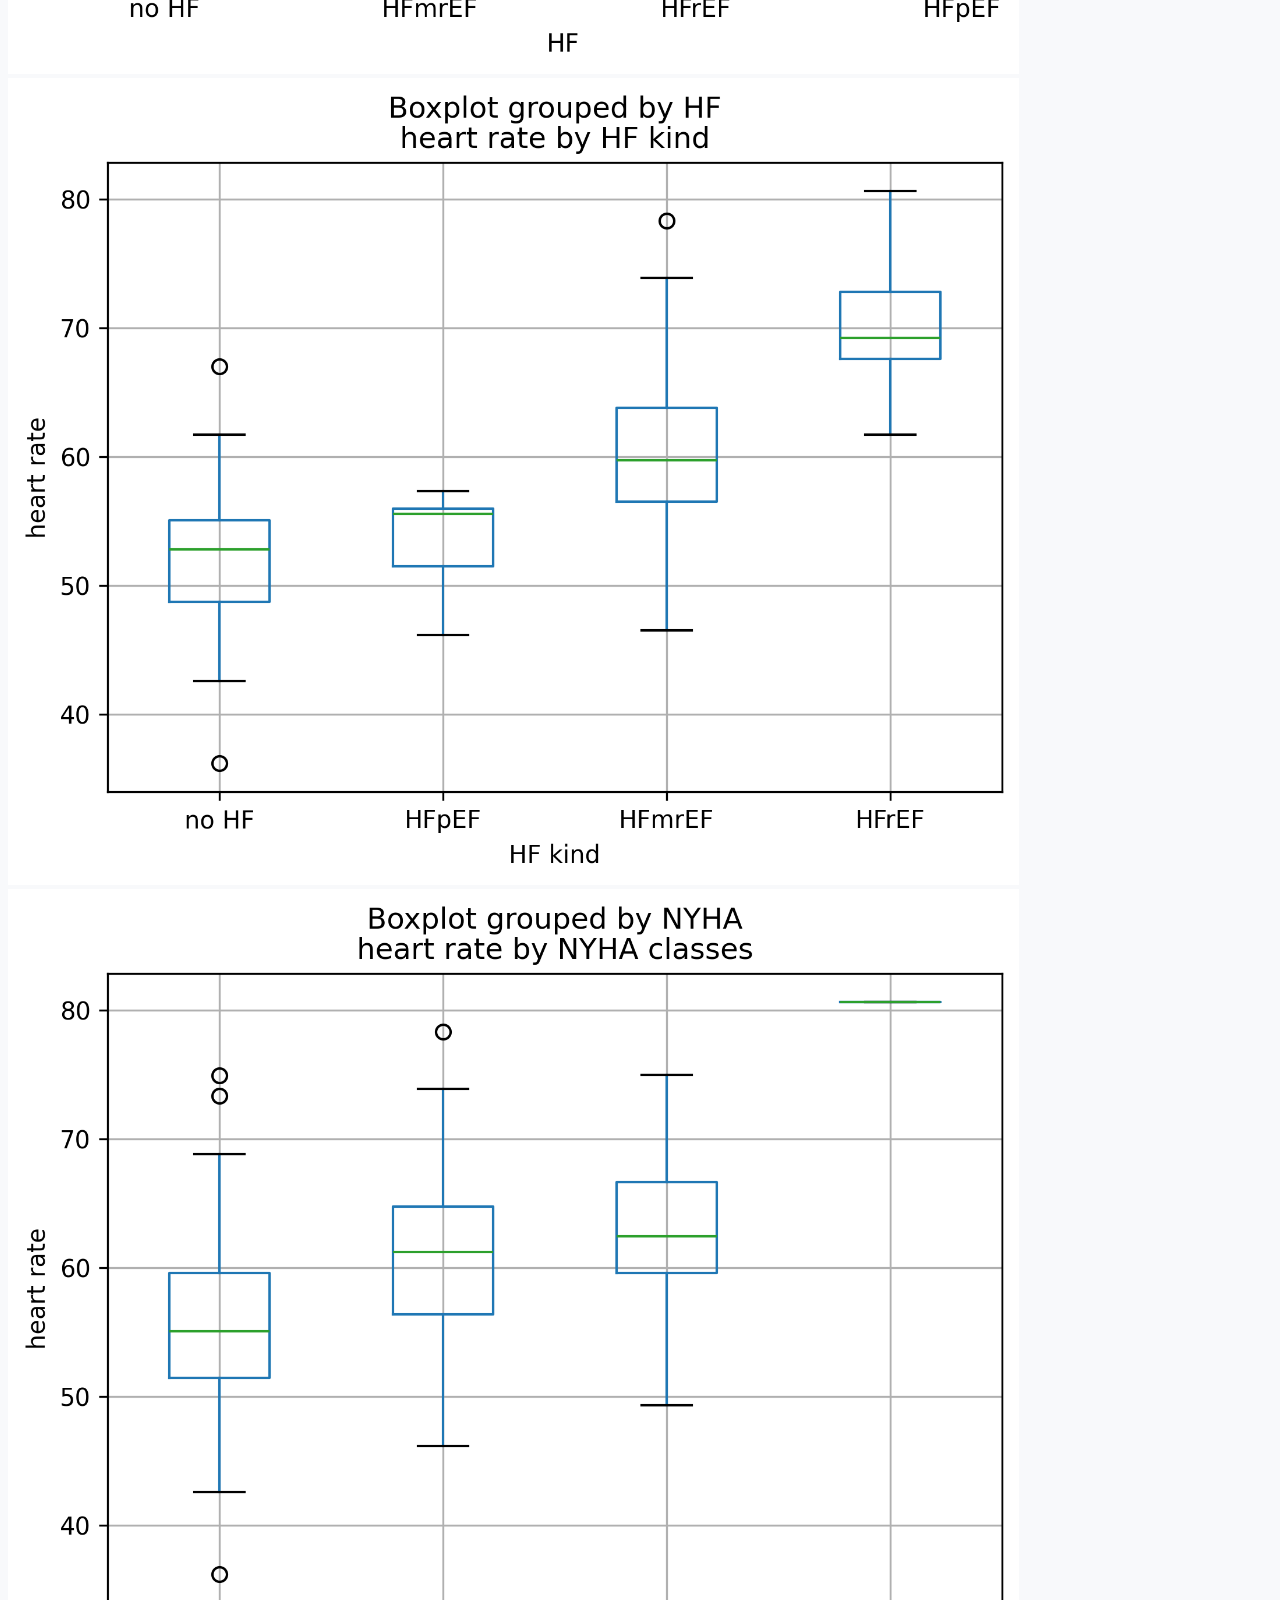
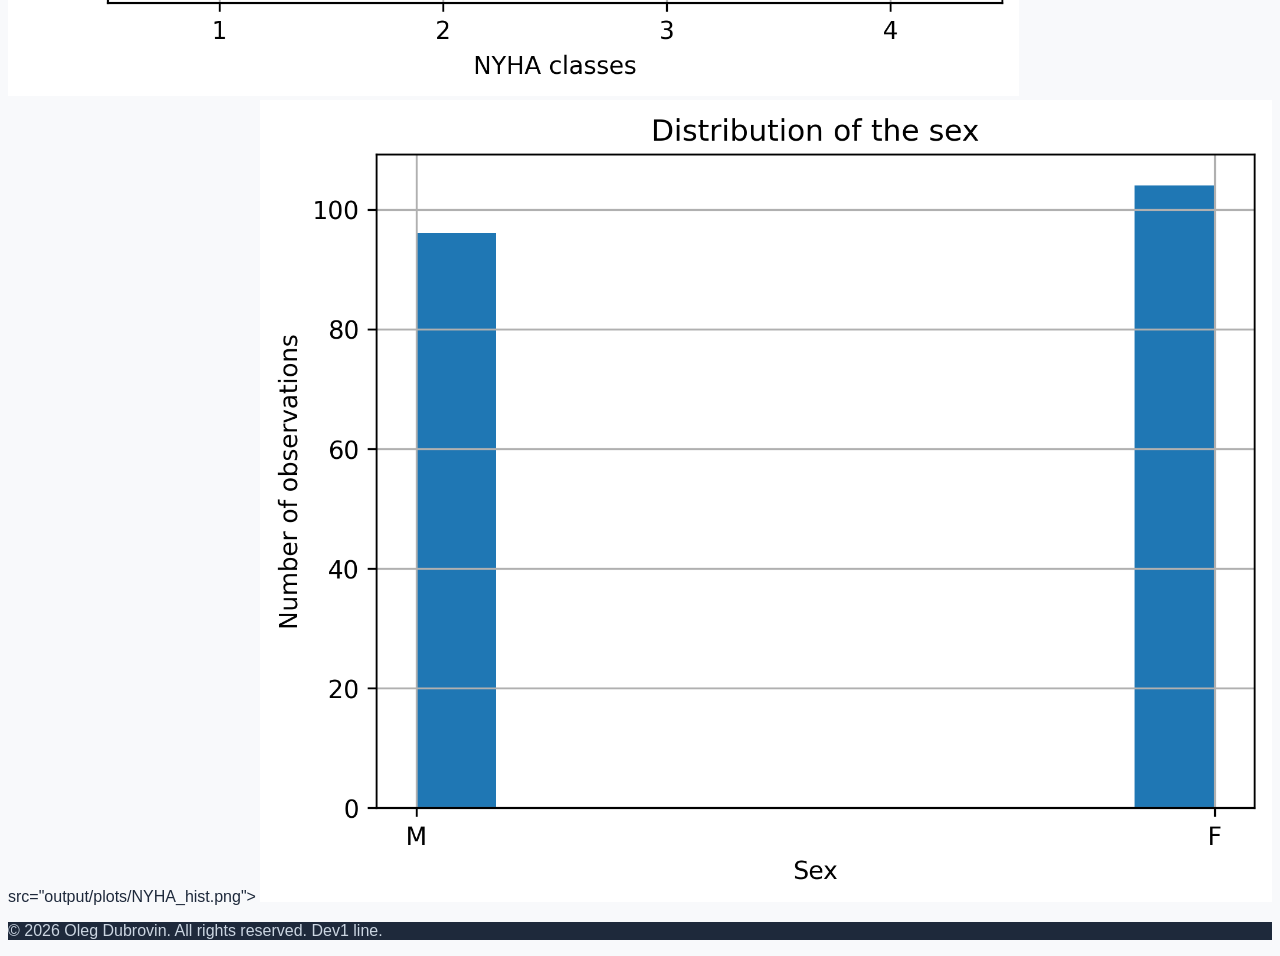
==== commit bed38fb4: "index mit link" ====
--- a/HR_data/index.html
+++ b/HR_data/index.html
@@ -41,7 +41,7 @@
        <li>Exploring potential relationships between heart rate and clinical variables</li>
       </ul>
 
-
+<h1><a href="generatorhf.medmathmodels.com">to interectiv app</a></h1>
 <p>The project is associated with ongoing research on heart rate variability and cardiac physiology conducted by Oleg Dubrovin at Friedrich Schiller University Jena.</p>
 <div>
    <a  href="output/df1.csv">Download csv file.</a> </div>
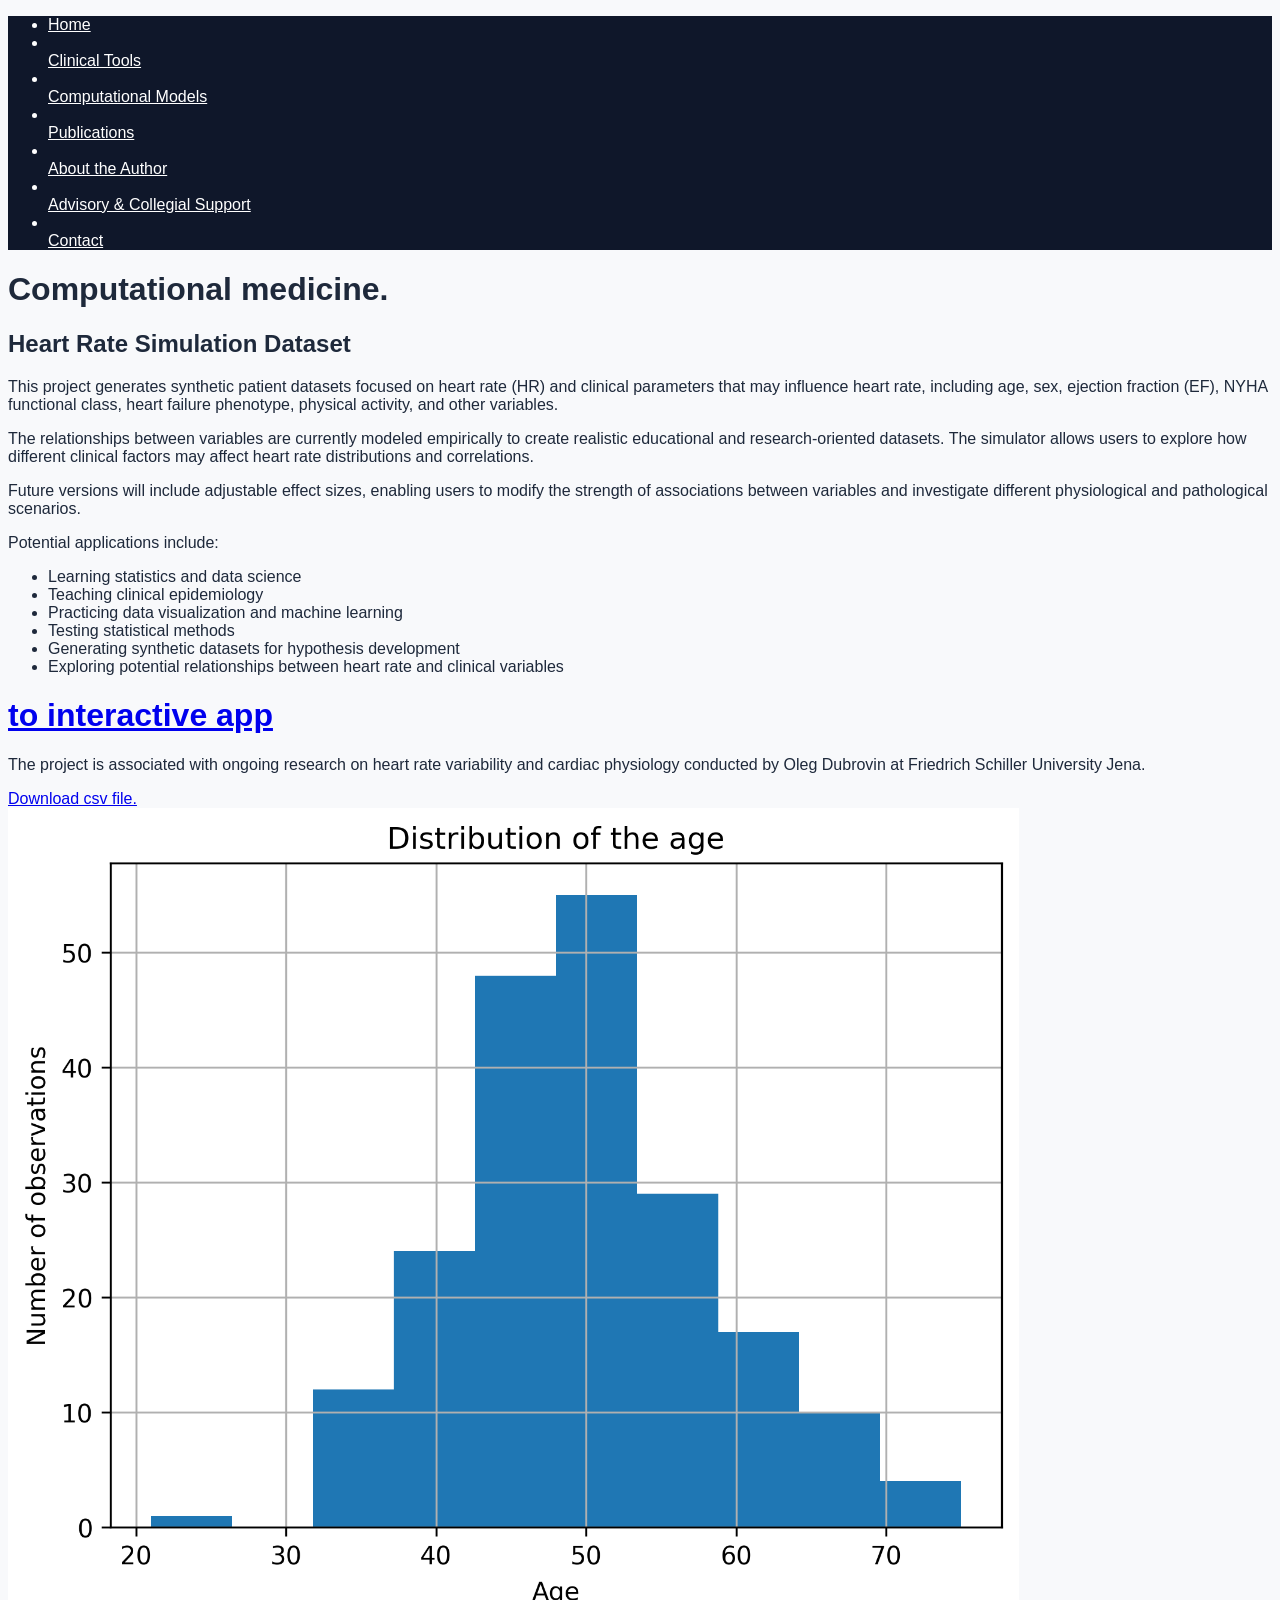
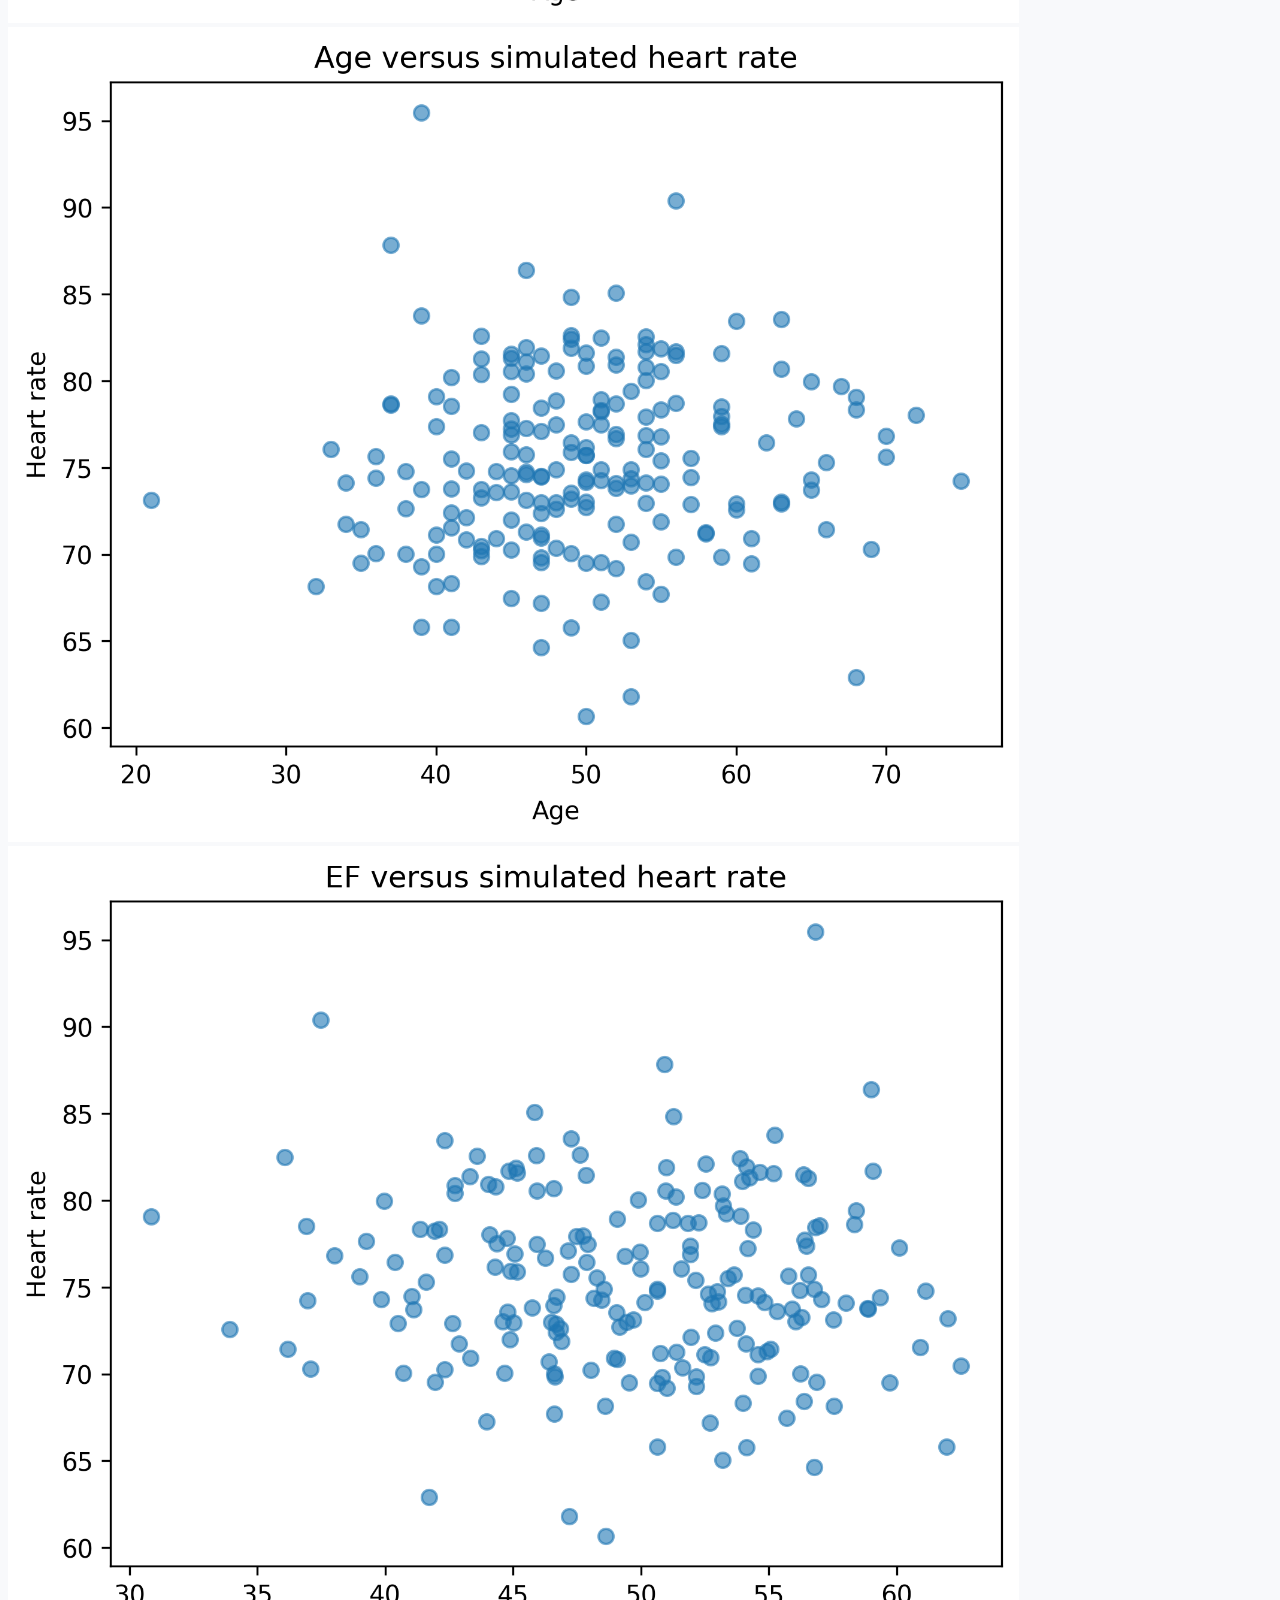
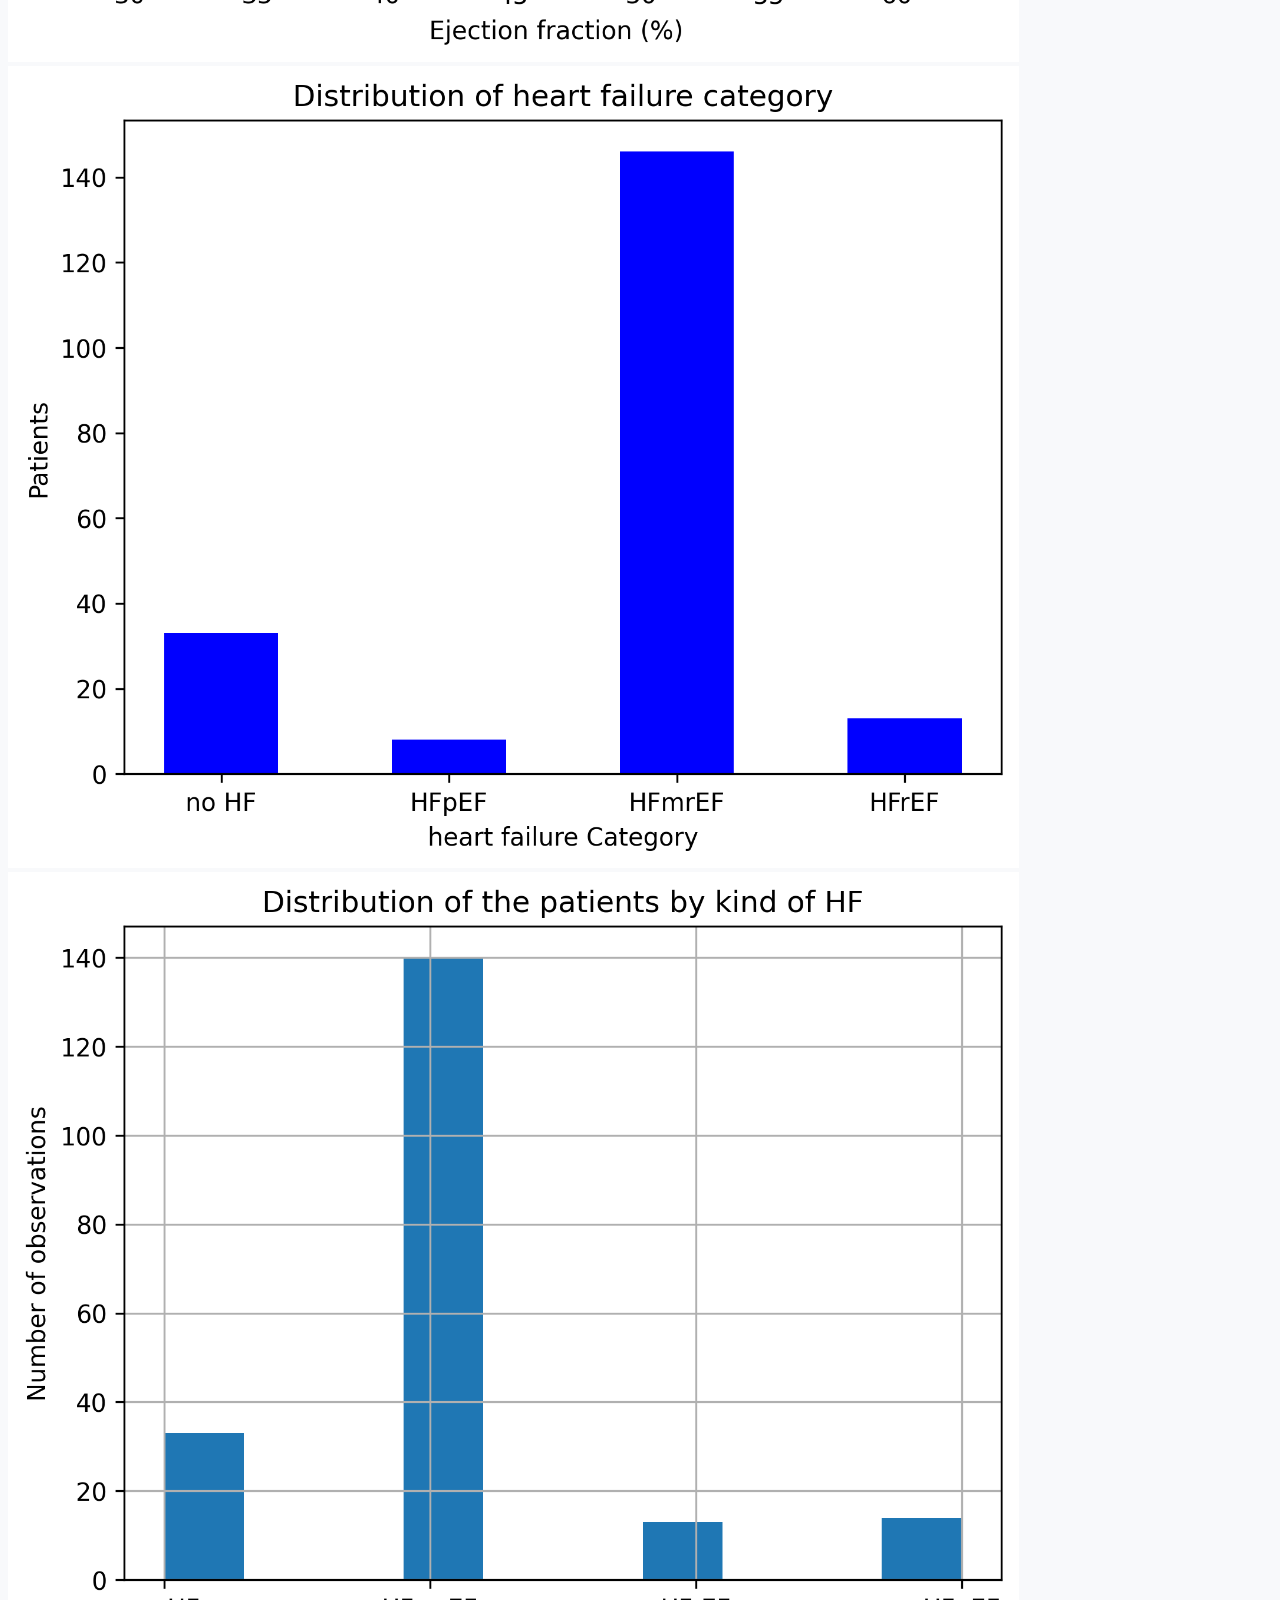
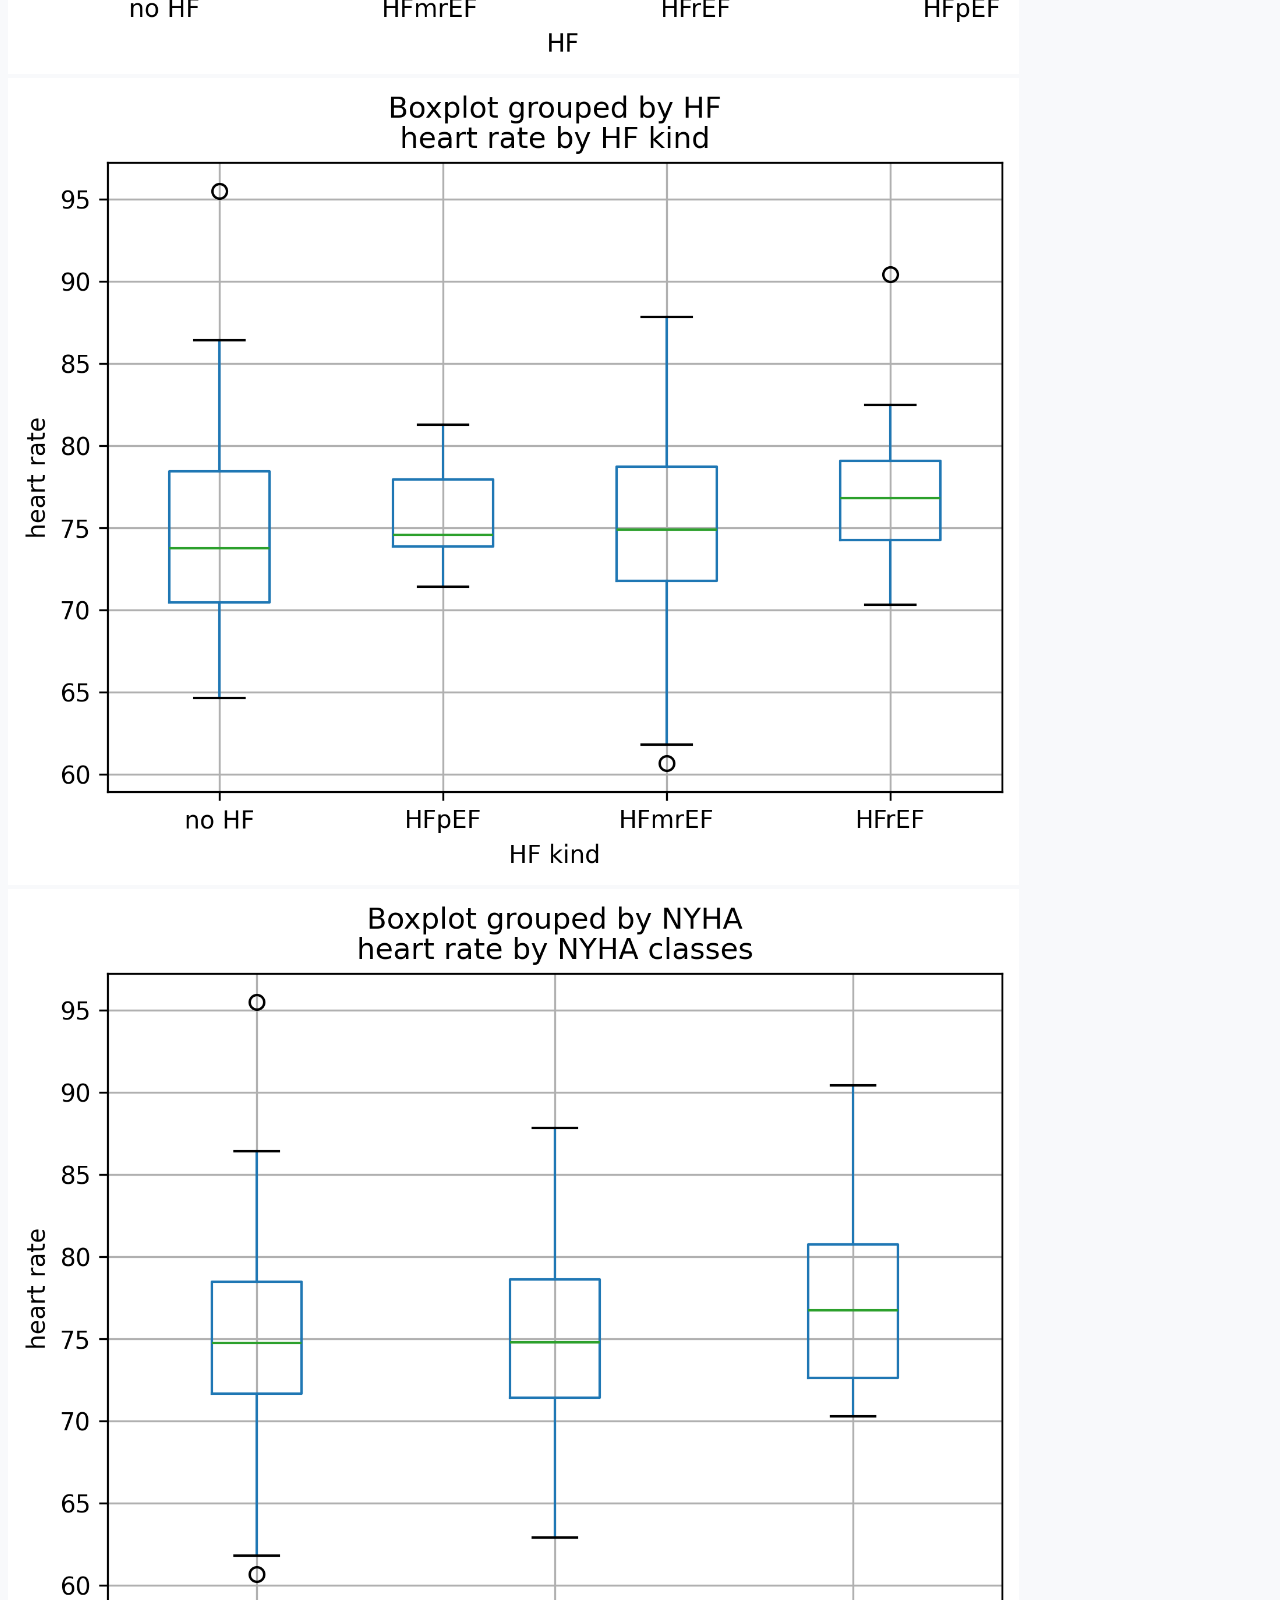
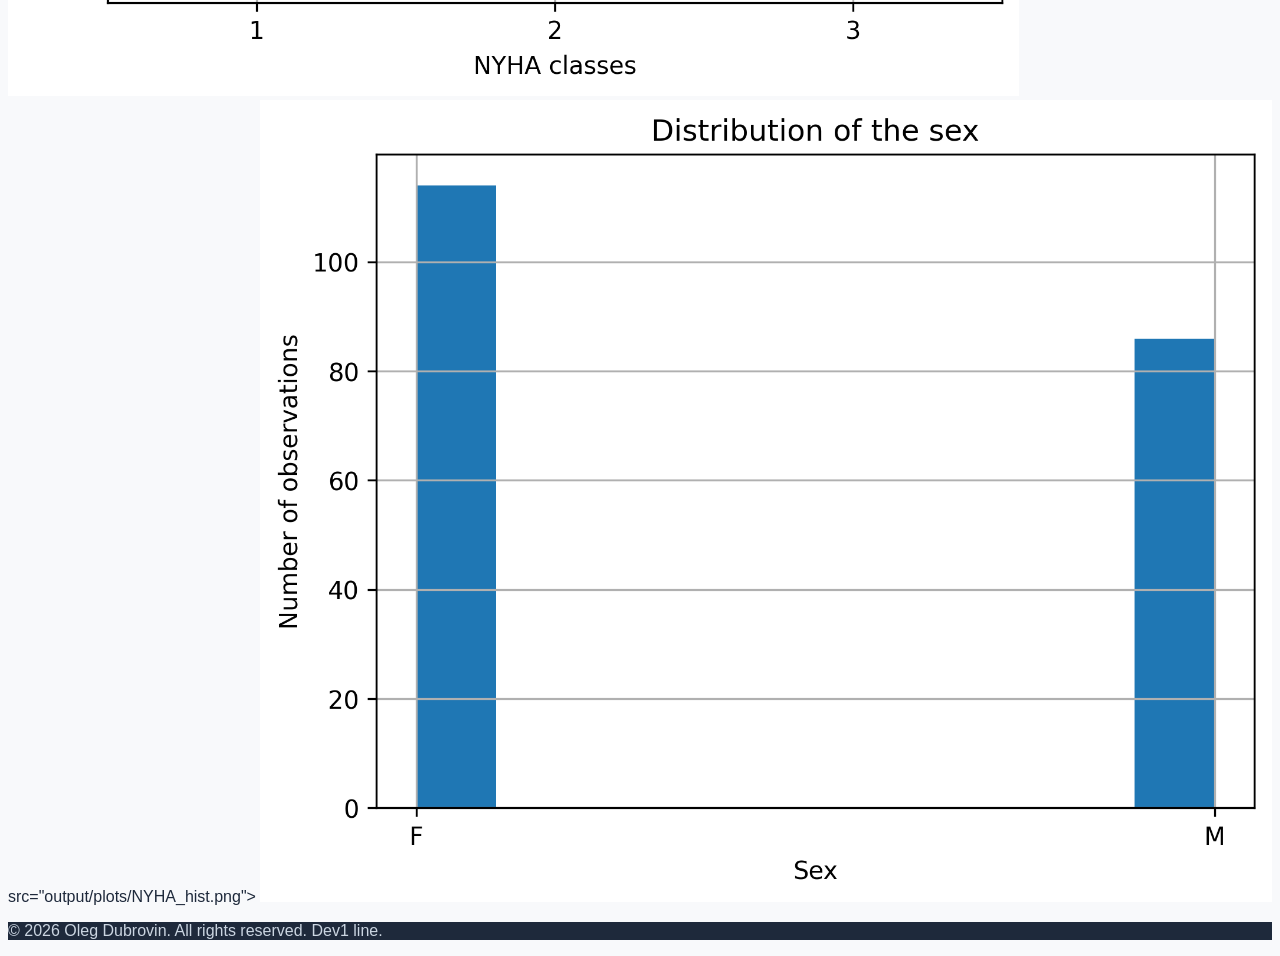
==== commit 90d95c5a: "app.py works" ====
--- a/HR_data/index.html
+++ b/HR_data/index.html
@@ -41,7 +41,7 @@
        <li>Exploring potential relationships between heart rate and clinical variables</li>
       </ul>
 
-<h1><a href="generatorhf.medmathmodels.com">to interectiv app</a></h1>
+<h1><a href="https://medmathmodels.com/hr-generator/">to interactive app</a></h1>
 <p>The project is associated with ongoing research on heart rate variability and cardiac physiology conducted by Oleg Dubrovin at Friedrich Schiller University Jena.</p>
 <div>
    <a  href="output/df1.csv">Download csv file.</a> </div>
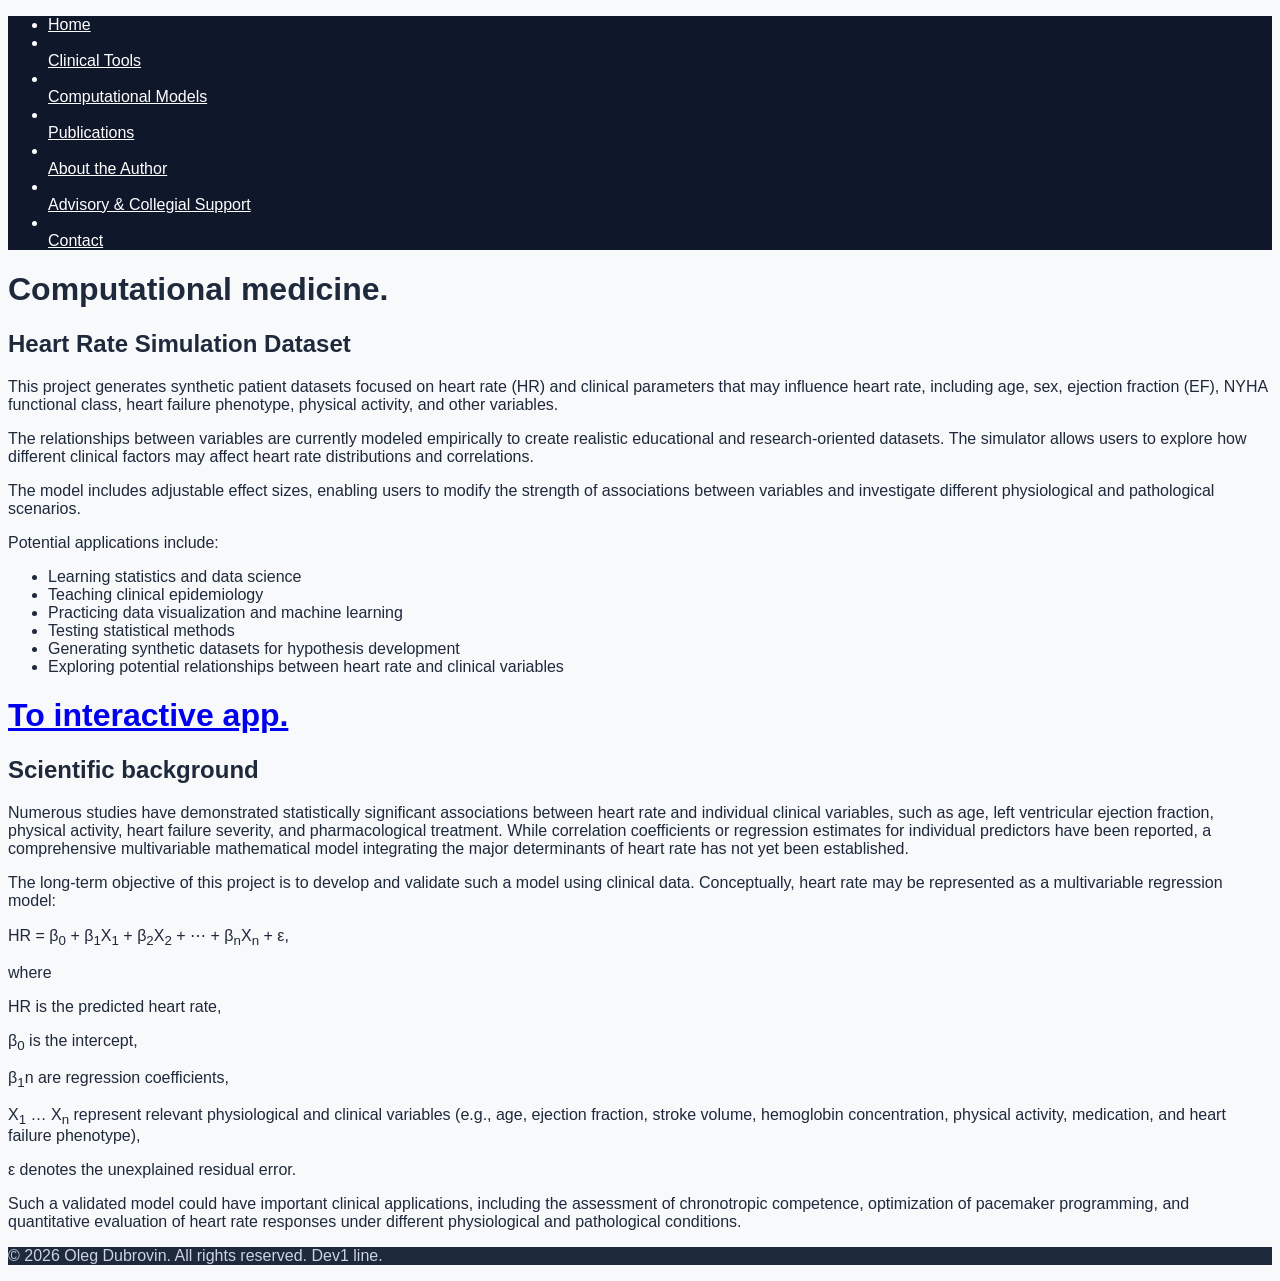
==== commit fc4a1c9c: "correctied actuallisation" ====
--- a/HR_data/index.html
+++ b/HR_data/index.html
@@ -30,7 +30,7 @@
 <p>This project generates synthetic patient datasets focused on heart rate (HR) and clinical parameters that may influence heart rate, including age, sex, ejection fraction (EF), NYHA functional class, heart failure phenotype, physical activity, and other variables.</p>
 <p>The relationships between variables are currently modeled empirically to create realistic educational and research-oriented datasets. The simulator allows users to explore how different clinical factors may affect heart rate distributions and correlations.
 </p>
-<p>Future versions will include adjustable effect sizes, enabling users to modify the strength of associations between variables and investigate different physiological and pathological scenarios.</p>
+<p>The model includes adjustable effect sizes, enabling users to modify the strength of associations between variables and investigate different physiological and pathological scenarios.</p>
 <p>Potential applications include:</p>
 <ul>
       <li>Learning statistics and data science</li>
@@ -41,20 +41,20 @@
        <li>Exploring potential relationships between heart rate and clinical variables</li>
       </ul>
 
-<h1><a href="https://medmathmodels.com/hr-generator/">to interactive app</a></h1>
-<p>The project is associated with ongoing research on heart rate variability and cardiac physiology conducted by Oleg Dubrovin at Friedrich Schiller University Jena.</p>
-<div>
-   <a  href="output/df1.csv">Download csv file.</a> </div>
-   <a href="output/plots/age_hist.png" ><img class="plot-image" src="output/plots/age_hist.png"></a>
-    <a href="output/plots/Age_vs_hr.png" ><img  class="plot-image" src="output/plots/Age_vs_hr.png"></a>
-    <a href="output/plots/ef_vs_hr.png" ><img class="plot-image" src="output/plots/ef_vs_hr.png"></a>
-    <a href="output/plots/HF_bar.png" ><img class="plot-image" src="output/plots/HF_bar.png"></a>
-    <a href="output/plots/HF_hist.png" ><img  class="plot-image" src="output/plots/HF_hist.png"></a>
-    <a href="output/plots/hr_by_HF.png" ><img  class="plot-image" src="output/plots/hr_by_HF.png"></a>
-    <a href="output/plots/hr_by_HYHA.png" ><img  class="plot-image" src="output/plots/hr_by_HYHA.png"></a>
-    <a href="output/plots/NYHA_hist.png" > </a><img class="plot-image"> src="output/plots/NYHA_hist.png"></a>
-    <a href="output/plots/sex_hist.png" ><img  class="plot-image" src="output/plots/sex_hist.png"></a>
+<h1><a href="https://medmathmodels.com/hr-generator/">To interactive app.</a></h1>
 
+
+<h2>Scientific background</h2>
+<p>Numerous studies have demonstrated statistically significant associations between heart rate and individual clinical variables, such as age, left ventricular ejection fraction, physical activity, heart failure severity, and pharmacological treatment. While correlation coefficients or regression estimates for individual predictors have been reported, a comprehensive multivariable mathematical model integrating the major determinants of heart rate has not yet been established.</p>
+<p>The long-term objective of this project is to develop and validate such a model using clinical data. Conceptually, heart rate may be represented as a multivariable regression model:</p>
+<p>  HR = β<sub>0</sub> + β<sub>1</sub>X<sub>1</sub> + β<sub>2</sub>X<sub>2</sub> + ⋯ + β<sub>n</sub>X<sub>n</sub> + ε, </p>
+</p>where</p>
+<p>HR is the predicted heart rate,</p>
+<p>β<sub>0</sub> is the intercept,</p>
+<p>β<sub>1</sub … β</sub>n</sub> are regression coefficients,</p>
+<p>X<sub>1</sub>  … X<sub>n</sub> represent relevant physiological and clinical variables (e.g., age, ejection fraction, stroke volume, hemoglobin concentration, physical activity, medication, and heart failure phenotype),</p>
+<p>ε denotes the unexplained residual error.</p>
+<p>Such a validated model could have important clinical applications, including the assessment of chronotropic competence, optimization of pacemaker programming, and quantitative evaluation of heart rate responses under different physiological and pathological conditions.</p>
 
   </main>
 
